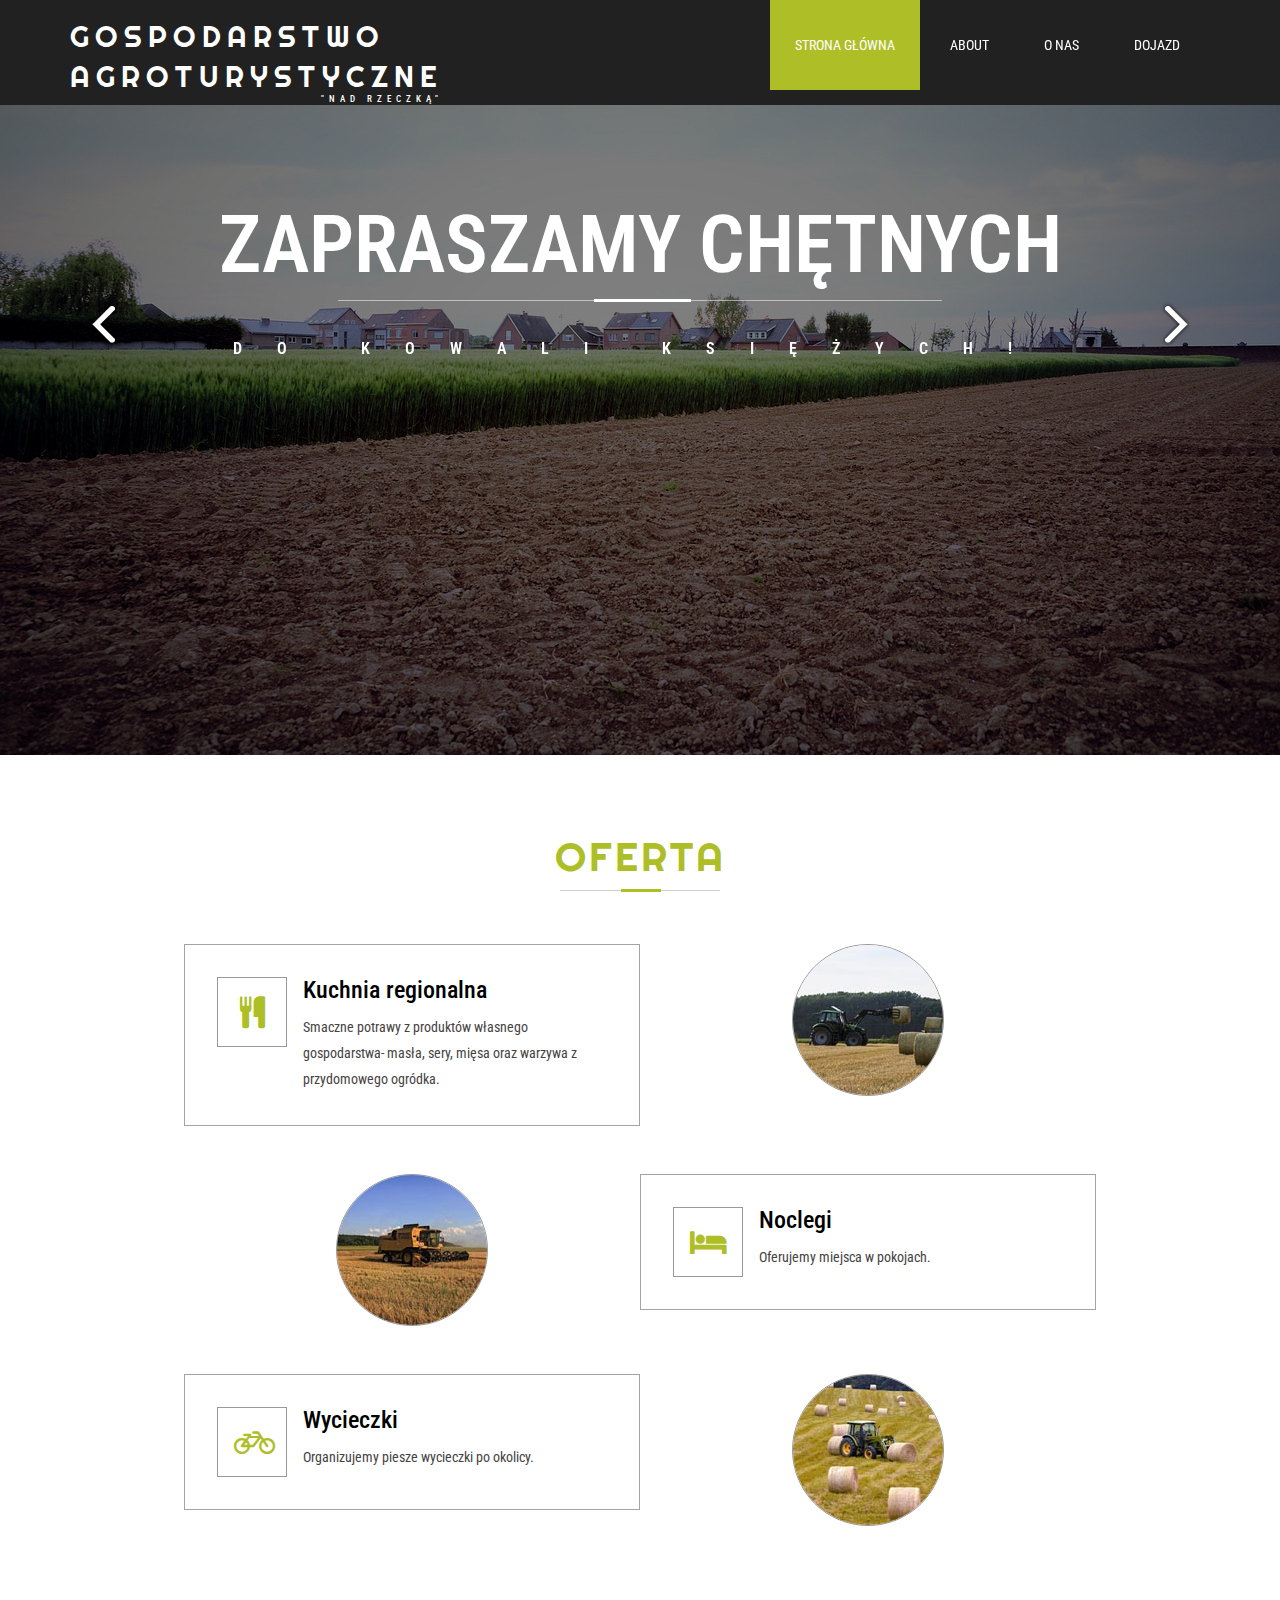
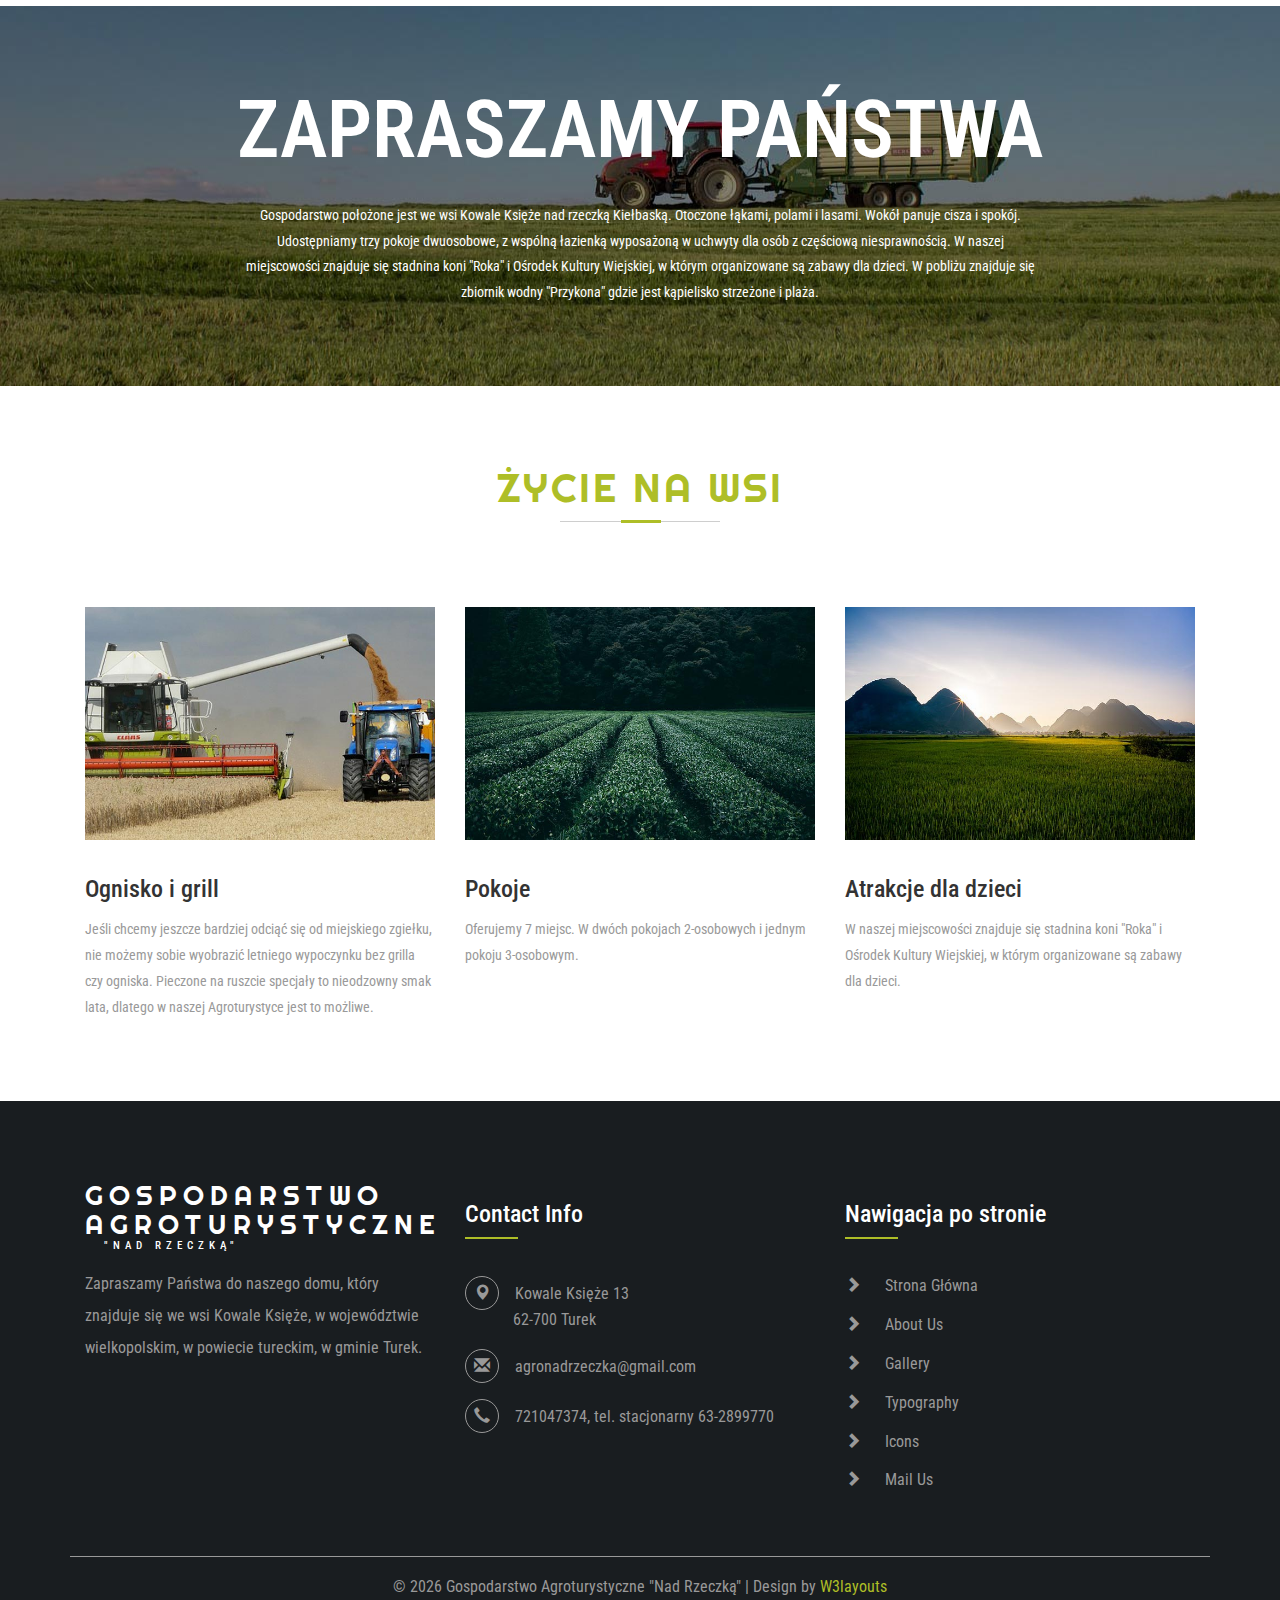
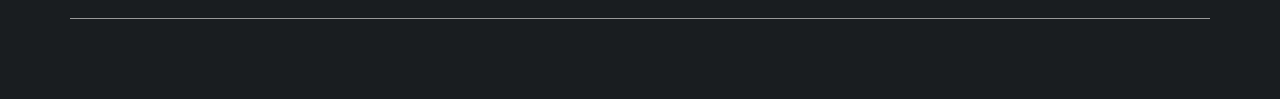
==== index.html @ 5a481844 "update services" ====
<!DOCTYPE html>
<html lang="en">
<head>
<title>Agroturystyka nad rzeczką</title>
<meta name="viewport" content="width=device-width, initial-scale=1">
<meta http-equiv="Content-Type" content="text/html; charset=utf-8" />
<meta name="keywords" content="Agroturystyka, Nad, Rzeczka, Hotel, Noclegi" />
<meta name="description" content="Zapraszamy chętnych, na swojskie klimaty, łyk wiejskiej herbaty i śpiew zwierząt rogatych."/>
<script type="application/x-javascript"> addEventListener("load", function() { setTimeout(hideURLbar, 0); }, false); function hideURLbar(){ window.scrollTo(0,1); } </script>
<!-- bootstrap-css -->
<link href="css/bootstrap.css" rel="stylesheet" type="text/css" media="all" />
<!--// bootstrap-css -->
<!-- css -->
<link rel="stylesheet" href="css/style.css" type="text/css" media="all" />
<!--// css -->
<!-- font-awesome icons -->
<link href="css/font-awesome.css" rel="stylesheet"> 
<!-- //font-awesome icons -->
<!-- font -->
<link href="//fonts.googleapis.com/css?family=Righteous&subset=latin-ext" rel="stylesheet">
<link href='//fonts.googleapis.com/css?family=Roboto+Condensed:400,700italic,700,400italic,300italic,300' rel='stylesheet' type='text/css'>
<!-- //font -->
<script src="js/jquery-1.11.1.min.js"></script>
<script src="js/bootstrap.js"></script>
<script src="js/SmoothScroll.min.js"></script>
<script type="text/javascript">
	jQuery(document).ready(function($) {
		$(".scroll").click(function(event){		
			event.preventDefault();
			$('html,body').animate({scrollTop:$(this.hash).offset().top},1000);
		});
	});
</script>
</head>
<body>
	<!-- header -->
	<div class="header">
		<div class="container">
			<nav class="navbar navbar-default">
				<!-- Brand and toggle get grouped for better mobile display -->
				<div class="navbar-header">
				  <button type="button" class="navbar-toggle collapsed" data-toggle="collapse" data-target="#bs-example-navbar-collapse-1">
					<span class="sr-only">Toggle navigation</span>
					<span class="icon-bar"></span>
					<span class="icon-bar"></span>
					<span class="icon-bar"></span>
				  </button>
					<div class="w3layouts-logo">
						<h1><a href="index.html">Gospodarstwo <br>Agroturystyczne<span>"Nad Rzeczką"</span></a></h1>
					</div>
				</div>

				<!-- Collect the nav links, forms, and other content for toggling -->
				<div class="collapse navbar-collapse nav-wil" id="bs-example-navbar-collapse-1">
					<nav>
						<ul class="nav navbar-nav">
							<li class="active"><a href="index.html">Strona główna</a></li>
							<li><a href="about.html" class="hvr-sweep-to-bottom">About</a></li>
							<li><a href="gallery.html" class="hvr-sweep-to-bottom">O nas</a></li>
							<li><a href="mail.html" class="hvr-sweep-to-bottom">Dojazd</a></li>
						</ul>
					</nav>
				</div>
				<!-- /.navbar-collapse -->
			</nav>
		</div>
	</div>
	<!-- //header -->
	<!-- banner -->
	<div class="banner">
		<div class="container">
			<section class="slider">
				<div class="flexslider">
					<ul class="slides">
						<li>
							<div class="banner_text">
								<h3>Zapraszamy chętnych</h3>
								<div class="w3ls-line"> </div>
								<p>do Kowali Księżych!</p>
							</div>
						</li>
						<li>
							<div class="banner_text">
								<h3>Oferujemy </h3>
								<div class="w3ls-line"> </div>
								<p>noclegi, pokoje i wiele więcej...</p>
							</div>
						</li>
					</ul>
				</div>
			</section>
			<!-- flexSlider -->
			<link rel="stylesheet" href="css/flexslider.css" type="text/css" media="screen" property="" />
			<script defer src="js/jquery.flexslider.js"></script>
			<script type="text/javascript">
				$(window).load(function(){
					$('.flexslider').flexslider({
						animation: "slide",
						start: function(slider){
						$('body').removeClass('loading');
						}
					});
				});
			</script>
			<!-- //flexSlider -->
		</div>
	</div>
	<!-- //banner -->
	<!-- services -->
	<div class="services">
		<div class="container">
			<div class="services-main">
				<div class="services-heading">
					<h2>Oferta</h2>
					<div class="agileits-line"> </div>
				</div>
				<div class="services-bottom">
					<div class="services-grid">
						<div class="col-md-6 services-grid-left">
							<div class="services-icon"><i class="fa fa-cutlery" aria-hidden="true"></i></div>
							<div class="services-text">
								<h4>Kuchnia regionalna</h4>
								<p>Smaczne potrawy z produktów własnego gospodarstwa- masła, sery, mięsa oraz warzywa z przydomowego ogródka.</p>
							</div>
							<div class="clearfix"> </div>
						</div>
						<div class="col-md-6 services-grid-right">
							<img src="images/3.jpg" alt="" />
						</div>
						<div class="clearfix"> </div>
					</div>
					<div class="services-grid">					
						<div class="col-md-6 services-grid-right ulta-grid">
							<img src="images/4.jpg" alt="" />
						</div>
						<div class="col-md-6 services-grid-left ulta-grid">
							<div class="services-icon"><i class="fa fa-bed" aria-hidden="true"></i></div>
							<div class="services-text">
								<h4>Noclegi</h4>
								<p>Oferujemy miejsca w pokojach.</p>
							</div>
							<div class="clearfix"> </div>
						</div>
						<div class="clearfix"> </div>
					</div>
					<div class="services-grid">
						<div class="col-md-6 services-grid-left">
							<div class="services-icon"><i class="fa fa-bicycle" aria-hidden="true"></i></div>
							<div class="services-text">
								<h4>Wycieczki</h4>
								<p>Organizujemy piesze wycieczki po okolicy.</p>
							</div>
							<div class="clearfix"> </div>
						</div>
						<div class="col-md-6 services-grid-right">
							<img src="images/6.jpg" alt="" />
						</div>
						<div class="clearfix"> </div>
					</div>
				</div>
				<div class="clearfix"> </div>
			</div>
		</div>
	</div>
	<!--services -->
	<!-- services-bottom -->
	<div class="text-grid">
		<div class="container">
			<h4>Zapraszamy Państwa</h4>
			<p>Gospodarstwo położone jest we wsi Kowale Księże nad rzeczką Kiełbaską. Otoczone łąkami, polami i lasami. Wokół panuje cisza i spokój. Udostępniamy trzy pokoje dwuosobowe, z wspólną łazienką wyposażoną w uchwyty dla osób z częściową niesprawnością. W naszej miejscowości znajduje się stadnina koni "Roka" i Ośrodek Kultury Wiejskiej, w którym organizowane są zabawy dla dzieci. W pobliżu znajduje się zbiornik wodny "Przykona" gdzie jest kąpielisko strzeżone i plaża.
			</p>
		</div>
	</div>
	<!-- //services-bottom -->
	<!-- blog -->
	<div class="blog">
		<div class="container">
			<div class="services-heading">
				<h3>Życie na wsi</h3>
				<div class="agileits-line"> </div>
			</div>
			<div class="agileinfo-blog-grids">
				<div class="col-md-4 wthree-blog">
					<div class="w3-agileits-blog">
						<div class="w3-agileits-blog-img">
							<a><img src="images/7.jpg" alt="" /></a>
						</div>
						<div class="w3-agileits-blog-text">
							<h3>Ognisko i grill</h3>
							<p>Jeśli chcemy jeszcze bardziej odciąć się od miejskiego zgiełku, nie możemy sobie wyobrazić letniego wypoczynku bez grilla czy ogniska.
								Pieczone na ruszcie specjały to nieodzowny smak lata, dlatego w naszej Agroturystyce jest to możliwe.</p>
						</div>
					</div>
				</div>
				<div class="col-md-4 wthree-blog">
					<div class="w3-agileits-blog">
						<div class="w3-agileits-blog-img">
							<a><img src="images/8.jpg" alt="" /></a>
						</div>
						<div class="w3-agileits-blog-text">
							<h3>Pokoje</h3>
							<p>Oferujemy 7 miejsc. W dwóch pokojach 2-osobowych i jednym pokoju 3-osobowym.</p>
						</div>
					</div>
				</div>
				<div class="col-md-4 wthree-blog">
					<div class="w3-agileits-blog">
						<div class="w3-agileits-blog-img">
							<a><img src="images/9.jpg" alt="" /></a>
						</div>
						<div class="w3-agileits-blog-text">
							<h3>Atrakcje dla dzieci</h3>
							<p>W naszej miejscowości znajduje się stadnina koni "Roka" i Ośrodek Kultury Wiejskiej,
								w którym organizowane są zabawy dla dzieci.</p>
						</div>
					</div>
				</div>
				<div class="clearfix"> </div>
			</div>
		</div>
	</div>
	<!-- //blog -->
	<!-- footer -->
	<div class="footer">
		<div class="container">
			<div class="agileinfo_footer_grids">
				<div class="col-md-4 agileinfo_footer_grid">
					<div class="agile-logo">
						<h4><a href="index.html">Gospodarstwo <br>Agroturystyczne<span>"Nad Rzeczką"</span></a></h4>
					</div>
					<p>Zapraszamy Państwa do naszego domu, który znajduje się we
						wsi Kowale Księże, w województwie wielkopolskim, w powiecie tureckim, w gminie Turek.</p>
				</div>
				<div class="col-md-4 agileinfo_footer_grid">
					<h3>Contact Info</h3>
					<ul class="agileinfo_footer_grid_list">
						<li><i class="glyphicon glyphicon-map-marker" aria-hidden="true"></i>Kowale Księże 13 <span>62-700 Turek</span></li>
						<li><i class="glyphicon glyphicon-envelope" aria-hidden="true"></i><a href="mailto:agronadrzeczka@gmail.com">agronadrzeczka@gmail.com</a></li>
						<li><i class="glyphicon glyphicon-earphone" aria-hidden="true"></i>721047374, tel. stacjonarny 63-2899770</li>
					</ul>
				</div>
				<div class="col-md-4 agileinfo_footer_grid">
					<h3>Nawigacja po stronie</h3>
					<ul class="agileinfo_footer_grid_nav">
						<li><span class="glyphicon glyphicon-chevron-right" aria-hidden="true"></span><a href="index.html">Strona Główna</a></li>
						<li><span class="glyphicon glyphicon-chevron-right" aria-hidden="true"></span><a href="about.html">About Us</a></li>
						<li><span class="glyphicon glyphicon-chevron-right" aria-hidden="true"></span><a href="gallery.html">Gallery</a></li>
						<li><span class="glyphicon glyphicon-chevron-right" aria-hidden="true"></span><a href="typography.html">Typography</a></li>
						<li><span class="glyphicon glyphicon-chevron-right" aria-hidden="true"></span><a href="icons.html">Icons</a></li>
						<li><span class="glyphicon glyphicon-chevron-right" aria-hidden="true"></span><a href="mail.html">Mail Us</a></li>
					</ul>
				</div>
				<div class="clearfix"> </div>
			</div>
			<div class="w3agile_footer_copy">
				<p>&copy; <script>document.write(new Date().getFullYear())</script>
					Gospodarstwo Agroturystyczne "Nad Rzeczką" | Design by <a href="http://w3layouts.com/">W3layouts</a></p>
			</div>
		</div>
	</div>
	<!-- //footer -->
	<script type="text/javascript" src="js/move-top.js"></script>
	<script type="text/javascript" src="js/easing.js"></script>
	<!-- here stars scrolling icon -->
	<script type="text/javascript">
		$(document).ready(function() {
			/*
				var defaults = {
				containerID: 'toTop', // fading element id
				containerHoverID: 'toTopHover', // fading element hover id
				scrollSpeed: 1200,
				easingType: 'linear' 
				};
			*/
								
			$().UItoTop({ easingType: 'easeOutQuart' });
								
			});
	</script>
<!-- //here ends scrolling icon -->
</body>	
</html>
---- css/style.css ----
/*--A Design by W3layouts 
Author: W3layout
Author URL: http://w3layouts.com
License: Creative Commons Attribution 3.0 Unported
License URL: http://creativecommons.org/licenses/by/3.0/
--*/
body a {
  transition: 0.5s all;
  -webkit-transition: 0.5s all;
  -o-transition: 0.5s all;
  -moz-transition: 0.5s all;
  -ms-transition: 0.5s all;
}
html, body{
    font-size: 100%;
	font-family: 'Roboto Condensed', sans-serif;
}
body{
	background:#FFFFFF;
}
body a:hover {
    text-decoration: none;
}
/*-- header --*/
input[type="submit"],.w3l_banner_info_left_grid_left h3 a,.w3agile_footer_copy p a,.reply a,.agile_cat_grid_tags ul li a:hover,.agile_cat_grid ul.categories li a,.w3l_admin a,.w3ls_single_left_grid_right ul li a,.wthree_features_services_grid h4 a,.agile_services_bottom_grid_left_grid a,.simplefilter li,.agileinfo_footer_grid ul li a,.w3l_banner_info_left_grid1,.agile_blog_grid h4 a{
	transition: .5s ease-in;
	-webkit-transition: .5s ease-in;
	-moz-transition: .5s ease-in;
	-o-transition: .5s ease-in;
	-ms-transition: .5s ease-in;
}
.header {
    background: #212121;
}
.navbar-default {
    background: none;
    border: none;
}
.navbar {
    margin-bottom: 0;
}
.navbar-collapse {
    padding: 0;
    box-shadow: none;
}
.navbar-default .navbar-brand {
    color: #fff;
}
.w3layouts-logo {
    margin: 1em 0 0 0;
}
.w3layouts-logo h1{
	margin:0;
}
.w3layouts-logo h1 a {
    font-family: 'Righteous', cursive;
    font-size: .8em;
    letter-spacing: 6px;
    text-transform: uppercase;
    color: #FFFFFF;
    text-decoration: none;
}
.w3layouts-logo h1 a span{
    display: block;
    font-size: .3em;
    letter-spacing: 5px;
    text-align: right;
    font-family: 'Roboto Condensed', sans-serif;
}
.navbar-nav {
    float: right;
    margin: 0;
}
.navbar-default .navbar-nav > li > a {
    color: #fff;
}
.navbar-default .navbar-nav > li > a:hover, .navbar-default .navbar-nav > li > a:focus {
    color: #fff;
}
.navbar-default .navbar-brand:hover, .navbar-default .navbar-brand:focus {
    color: #ffffff;
}
.navbar-nav > li > a {
    font-size: 14px;
    padding:35px 25px;
    text-transform: uppercase;
	margin-right:5px;
}
.navbar-default .navbar-nav > .active > a, .navbar-default .navbar-nav > .active > a:hover, .navbar-default .navbar-nav > .active > a:focus {
    color: #fff;
    background-color: #aebe27;
}
/* Sweep To Bottom */
.hvr-sweep-to-bottom {
  display: inline-block;
  vertical-align: middle;
  -webkit-transform: translateZ(0);
  transform: translateZ(0);
  box-shadow: 0 0 1px rgba(0, 0, 0, 0);
  -webkit-backface-visibility: hidden;
  backface-visibility: hidden;
  -moz-osx-font-smoothing: grayscale;
  position: relative;
  -webkit-transition-property: color;
  transition-property: color;
  -webkit-transition-duration: 0.3s;
  transition-duration: 0.3s;
}
.hvr-sweep-to-bottom:before {
  content: "";
  position: absolute;
  z-index: -1;
  top: 0;
  left: 0;
  right: 0;
  bottom: 0;
  background: #aebe27;
  -webkit-transform: scaleY(0);
  transform: scaleY(0);
  -webkit-transform-origin: 50% 0;
  transform-origin: 50% 0;
  -webkit-transition-property: transform;
  transition-property: transform;
  -webkit-transition-duration: 0.3s;
  transition-duration: 0.3s;
  -webkit-transition-timing-function: ease-out;
  transition-timing-function: ease-out;
}
.hvr-sweep-to-bottom:hover, .hvr-sweep-to-bottom:focus, .hvr-sweep-to-bottom:active {
  color: white;
}
.hvr-sweep-to-bottom:hover:before, .hvr-sweep-to-bottom:focus:before, .hvr-sweep-to-bottom:active:before {
  -webkit-transform: scaleY(1);
  transform: scaleY(1);
}

ul.dropdown-menu {
    background: #212121;
    box-shadow: 0 0 0;
    border: none;
    margin: 0;
    top: 6.4em;
    left: 0;
    min-width: 105px;
}
.dropdown-menu > li > a {
    display: block;
    padding: 6px 16px;
    clear: both;
    margin: 0 !important;
    font-weight: normal;
    line-height: 1.42857143;
    color: #FFF !important;
    border: none !important;
}
.dropdown-menu > li > a:hover, .dropdown-menu > li > a:focus {
    background: none;
}
.dropdown-menu > .active > a, .dropdown-menu > .active > a:hover, .dropdown-menu > .active > a:focus {
    color: #fff;
    text-decoration: none;
    background-color: #aebe27;
    outline: 0;
}
.dropdown-submenu {
    position: relative;
}

.dropdown-submenu>.dropdown-menu {
    top: 0;
    left: 103%;
    margin-top: -6px;
    margin-left: -1px;
    -webkit-border-radius: 0 6px 6px 6px;
    -moz-border-radius: 0 6px 6px;
    border-radius: 0 6px 6px 6px;
}

.dropdown-submenu:hover>.dropdown-menu {
    display: block;
}

.dropdown-submenu>a:after {
    display: block;
    content: " ";
    float: right;
    width: 0;
    height: 0;
    border-color: transparent;
    border-width: 5px 0 5px 5px;
    margin-top: 5px;
    margin-right: -10px;
}

.dropdown-submenu:hover>a:after {
    border-left-color: #fff;
}

.dropdown-submenu.pull-left {
    float: none;
}

.dropdown-submenu.pull-left>.dropdown-menu {
    left: -100%;
    margin-left: 10px;
    -webkit-border-radius: 6px 0 6px 6px;
    -moz-border-radius: 6px 0 6px 6px;
    border-radius: 6px 0 6px 6px;
}
/*-- //header --*/
/*-- banner --*/
.banner{
    background: url(../images/1.jpg) no-repeat 0px 0px;
    background-size: cover;
    -webkit-background-size: cover;
    -moz-background-size: cover;
    -o-background-size: cover;
    -ms-background-size: cover;
    min-height: 650px;
    position: relative;
}
.banner_text{
    text-align: center;
    margin: 6em 0 0 0;
}
.banner_text h3{
    color: #FFFFFF;
    font-size: 5em;
    margin: 0;
    font-weight: 600;
    text-transform: uppercase;
}
.banner_text p{
    color: #FFFFFF;
    font-size: 1em;
    margin: 3em 0;
    letter-spacing: 35px;
    text-transform: uppercase;
    font-weight: 600;
}
.w3ls-line {
    position: relative;
    content: "";
    height: 1px;
    background: rgba(255, 255, 255, 0.52);
    width: 53%;
    margin: 0 auto;
    top: 11px;
}
.w3ls-line:before {
    content: "";
    height: 3px;
    background: #FFFFFF;
    position: absolute;
    width: 16%;
    top: -1px;
    left: 256px;
}
.w3-button a{
    color: #FFFFFF;
    font-size: 1em;
    padding: .5em 1em;
    border: solid 3px #FFFFFF;
    text-decoration: none;
    border-radius: 0;
    margin: 0;
}
.w3-button a:hover{
	color:#FFFFFF;
}
.w3-button {
    position: relative;
    margin: 0;
    padding: 1em;
    z-index: 1;
}
/* General button style (reset) */
.btn {
	border: none;
	font-family: inherit;
	font-size: inherit;
	color: inherit;
	background: none;
	cursor: pointer;
	padding: 25px 80px;
	display: inline-block;
	margin: 15px 30px;
	text-transform: uppercase;
	letter-spacing: 1px;
	font-weight: 700;
	outline: none;
	position: relative;
	-webkit-transition: all 0.3s;
	-moz-transition: all 0.3s;
	transition: all 0.3s;
}

.btn:after {
	content: '';
	position: absolute;
	z-index: -1;
	-webkit-transition: all 0.3s;
	-moz-transition: all 0.3s;
	transition: all 0.3s;
}

/* Button 1b */
.btn-1 {
	border: 3px solid #fff;
	color: #fff;
}
.btn-1b:after {
    width: 100%;
    height: 0;
    top: 0;
    left: 0;
    background: #aebe27;
}

.btn-1b:hover,
.btn-1b:active {
	color: #0e83cd;
}

.btn-1b:hover:after,
.btn-1b:active:after {
	height: 100%;
}
/*-- //banner --*/
/*-- services --*/
.services,.text-grid,.blog,.footer,.about-top,.feature-grid,.team,.gallery,.codes,.typography,.contact-top{
    padding: 5em 0em;
}
.services-heading {
    text-align: center;
    padding-bottom:1em;
}
.services-heading h2,.services-heading h3,.about-banner h2 {
    font-size: 2.5em;
    color: #aebe27;
    font-family: 'Righteous', cursive;
    text-transform: uppercase;
    letter-spacing: 3px;
    margin: 0;
}
.agileits-line {
	position: relative;
    content: "";
    height: 1px;
    background: #cecece;
    width: 14%;
    margin: 0 auto;
    top: 11px;
}
.agileits-line:before {
    content: "";
    height: 3px;
    background: #aebe27;
    position: absolute;
    width: 25%;
    top: -1px;
    left: 61px;
}
.services-grid-left {
    float: left;
    width: 50%;
}
.services-grid-right {
    text-align: center;
}
.services-grid-left {
    border: 1px solid #A5A3A3;
    padding: 2em 2em;
}
.services-text h4 {
    font-size: 1.5em;
    color: #000;
}
.services-text p {
    font-size: .9em;
    color: #46423F;
    line-height: 1.8em;
    margin: 0;
}
.services-icon {
    float: left;
    width: 70px;
    height: 70px;
    border: 1px solid #999;
    text-align: center;
    padding: 0.5em;
    color: #aebe27;
    font-size: 2em;
    line-height: 1.2em;
}
.services-text {
    float: right;
    width: 78%;
}
.services-text h4 {
    font-size: 1.5em;
    color: #000;
    margin: 0 0 .5em 0;
}
.services-grid-right img {
    border: 1px solid #999999;
    border-radius: 90px;
}
.services-grid {
    width: 80%;
    margin: 3em auto 0em;
}
/*--services --*/
/*-- services-bottom --*/
.text-grid{
	background:url(../images/5.jpg) no-repeat 0px 0px;
	background-size:cover;
	text-align:center;
}
.text-grid h4{
    color: #FFFFFF;
    font-size: 5em;
    margin: 0;
    font-weight: 600;
    text-transform: uppercase;
}
.text-grid p{
	color: #FFFFFF;
    font-size: .9em;
    margin: 2em auto 0;
    line-height: 1.8em;
    width: 70%;
}
/*-- //services-bottom --*/
/*-- blog --*/
.agileinfo-blog-grids {
    margin: 5em 0 0 0;
}
.w3-agileits-blog-img a img{
	width:100%;
	margin-bottom:1em;
}
.w3-agileits-blog-text a{
	color:#000000;
	font-size:1.5em;
	margin:0;
	text-decoration:none;
}
.w3-agileits-blog-text a:hover{
	color:#aebe27;
}
.w3-agileits-blog-text p{
    color: #999999;
    font-size: .9em;
    line-height: 1.8em;
    margin: 1em 0 0 0;
}
/*-- //blog --*/
/*-- footer --*/
.footer{
    background: #191d20;
}
.agile-logo h4 {
    margin: 0;
    width: 44%;
}
.agile-logo h4 a {
    font-family: 'Righteous', cursive;
    font-size: 1.5em;
    letter-spacing: 6px;
    text-transform: uppercase;
    color: #FFFFFF;
    text-decoration: none;
}
.agile-logo h4 a span {
    display: block;
    font-size: .4em;
    letter-spacing: 5px;
    text-align: right;
    font-family: 'Roboto Condensed', sans-serif;
}
.agileinfo_footer_grid p{
	color:#999;
	margin:1em 0 2em;
	line-height:2em;
}
/*-- social-icons --*/
.agileinfo-social-grids ul{
	padding:0;
	margin:0;
}
.agileinfo-social-grids ul li{
    display: inline-block;
}
.agileinfo-social-grids ul li a {
	color: #333;
    text-align: center;
}
.agileinfo-social-grids ul li a i.fa.fa-facebook{
    height: 40px;
    width: 40px;
    line-height: 40px;
	border: solid 2px #fff;
    color: #FFFFFF;
    transition: 0.5s all;
    -webkit-transition: 0.5s all;
    -moz-transition: 0.5s all;
    -o-transition: 0.5s all;
    -ms-transition: 0.5s all;
}
.agileinfo-social-grids ul li a i.fa.fa-facebook:hover {
	border: solid 2px #3b5998;
	background:#3b5998;
}
.agileinfo-social-grids ul li a i.fa.fa-twitter{
    height: 40px;
    width: 40px;
    line-height: 40px;
	border: solid 2px #fff;
    color: #FFFFFF;
    transition: 0.5s all;
    -webkit-transition: 0.5s all;
    -moz-transition: 0.5s all;
    -o-transition: 0.5s all;
    -ms-transition: 0.5s all;
}
.agileinfo-social-grids ul li a i.fa.fa-twitter:hover{
	border: solid 2px #55acee;
	background:#55acee;
}
.agileinfo-social-grids ul li a i.fa.fa-rss{
    height: 40px;
    width: 40px;
    line-height: 40px;
    border: solid 2px #fff;
    color: #FFFFFF;
    transition: 0.5s all;
    -webkit-transition: 0.5s all;
    -moz-transition: 0.5s all;
    -o-transition: 0.5s all;
    -ms-transition: 0.5s all;
}
.agileinfo-social-grids ul li a i.fa.fa-rss:hover{
	border: solid 2px #f26522;
	background:#f26522;
}
.agileinfo-social-grids ul li a i.fa.fa-vk{
    height: 40px;
    width: 40px;
    line-height: 40px;
    border: solid 2px #fff;
    color: #FFFFFF;
    transition: 0.5s all;
    -webkit-transition: 0.5s all;
    -moz-transition: 0.5s all;
    -o-transition: 0.5s all;
    -ms-transition: 0.5s all;
}
.agileinfo-social-grids ul li a i.fa.fa-vk:hover{
	border: solid 2px #45668e;
	background:#45668e;
}
.agileinfo-social-grids ul li:nth-child(2){
	margin:.5em 0;
}
.agileinfo-social-grids ul li:nth-child(3){
	margin:0 0 .5em 0;
}
/*-- //social-icons --*/
.agileinfo_footer_grid h3{
    font-size: 1.5em;
    color: #ffffff;
    padding-bottom: .5em;
    position: relative;
    margin-bottom: 1.5em;
}
.agileinfo_footer_grid h3:after{
    content: '';
    background: #aebe27;
    width: 15%;
    height: 2px;
    position: absolute;
    bottom: 0%;
    left: 0%;
}
ul.agileinfo_footer_grid_nav {
    padding: 0;
    margin: 0;
}
.agileinfo_footer_grid ul.agileinfo_footer_grid_list li,.agileinfo_footer_grid_nav li {
    list-style-type: none;
    margin-bottom: 1em;
	color: #999;
}
.agileinfo_footer_grid ul.agileinfo_footer_grid_list li i {
    color: #999;
    border: 1px solid #999;
    padding: .5em;
    border-radius: 100%;
    -webkit-border-radius: 100%;
    -moz-border-radius: 100%;
    -o-border-radius: 100%;
    -ms-border-radius: 100%;
    margin-right: 1em;
}
.agileinfo_footer_grid ul.agileinfo_footer_grid_list li span {
    display: block;
    margin-left: 3em;
}
.agileinfo_footer_grid ul.agileinfo_footer_grid_list li a,.agileinfo_footer_grid_nav li a{
    color: #999;
    text-decoration: none;
}
.agileinfo_footer_grid ul.agileinfo_footer_grid_list li a:hover,.agileinfo_footer_grid_nav li a:hover{
	color:#FFFFFF;
	text-decoration:none;
}
.agileinfo_footer_grid_nav li span {
    color: #999999;
    padding-right: 1.5em;
}
.w3agile_footer_copy{
	margin:3em 0 0;
	padding:1em 0;
	border-top:1px solid #999;
	border-bottom:1px solid #999;
	text-align:center;
}
.w3agile_footer_copy p{
    color: #999;
    line-height: 1.8em;
    margin: 0;
}
.w3agile_footer_copy p a{
    color: #aebe27;
    text-decoration: none;
}
.w3agile_footer_copy p a:hover{
	color:#FFFFFF;
}
ul.agileinfo_footer_grid_list {
    padding: 0;
    margin: 0;
}
/*-- //footer --*/
/*-- about --*/
.about-banner{
    min-height: 0 !important;
    text-align: center;
    padding: 4em 0;
    background: url(../images/1.jpg) no-repeat 0px -245px !important;
    background-size: cover !important;
    -webkit-background-size: cover !important;
    -moz-background-size: cover !important;
    -o-background-size: cover !important;
    -ms-background-size: cover !important;
}
.about-banner h2{
    color: #ffffff;	
}
/*-- about-top --*/
.about-w3layouts-pic{
    background: url(../images/10.jpg) no-repeat 0px 0px;
    background-size: cover;
    min-height: 450px;
}
.about-right h5 {
    font-size: 1.5em;
    color: #000;
    margin: 0;
}
.about-right p {
    text-align: left;
    margin: 1em 0 0 0;
    color: #999999;
    line-height: 1.8em;
}
/*-- panel-accordion --*/
.w3ls-about h3.title-agile {
    margin-bottom: 0.8em;
}
.panel-group {
    margin: 1.5em 0 0;
}
.panel-heading {
    padding: 10px 5px;
}
.panel-default span.glyphicon {
    color: #aebe27;
    margin-right: 1em;
}
.panel-title {
	font-size: 1.2em;
    color: #000000;
    text-transform: capitalize;
    text-decoration: none;
}
.panel-title:hover{
	text-decoration: none;
}
a.pa_italic:focus {
    text-decoration: none;
}
.panel-default {
    border-color: #FFF;
}
.panel-default > .panel-heading {
    border-color: #FFF;
	color:#212121;
    background-color: #fff;
}
.panel-body {
    padding: 1em 1em 0.5em;
    color: #999999;
    font-size: .9em;
    line-height: 1.8em;
    margin: 0;
    border: none !important;
}
a.pa_italic label {
    cursor: pointer;
	font-weight:500;
}
.panel-default > .panel-heading {
    border-bottom: 1px solid #ccc;
} 
/*-- //about-top --*/
/*-- feature-grid --*/
.feature-grid{
    background: #f5f9d5;
}
.agileits-feature-grids,.team-row {
    margin: 5em 0 0 0;
}
.agileinfo-feature-info{
	background:#FFFFFF;
	padding:1em;
}
.agileinfo-feature-info img{
	width:100%;
}
.agileinfo-feature-info h5{
    color: #000000;
    font-size: 1.5em;
    margin: 1em 0 0 0;
    text-decoration: none;
}
.agileinfo-feature-info p{
	color: #999999;
    font-size: .9em;
    line-height: 1.8em;
    margin: 1em 0 0 0;
}
/*-- //feature-grid --*/
/*-- team --*/
.team-grids .team-img {
	overflow: hidden;
	position: relative;
	display: block;
}
.captn h4 {
    color: #fff;
    font-size: 1.5em;
    margin: 0;
}
.captn p {
    font-size: .9em;
    margin-top: 1em;
	color:#fff;
	line-height:1.8em;
}
.team-grids .captn {
    display: inline-block;
    height: 100%;
    width: 100%;
    position: absolute;
    top: -100%;
    right: 0;
    background-color: rgba(174, 190, 39, 0.6);
    text-align: center;
    -o-transition: all 0.5s ease;
    -moz-transition: all 0.5s ease;
    -ms-transition: all 0.5s ease;
    -webkit-transition: all 0.5s ease;
    transition: all 0.5s ease;
}
.captn-top {
    padding: 16% 10%;
}
.team-img:hover .captn {
	width: 100%;
	top: 0%;
}
img.img-responsive {
    width: 100%;
}
.team .wthree-social-grids{
    background: #aebe27;
    padding: 1em;
    -webkit-transform: scale(0);
    -moz-transform: scale(0);
    -o-transform: scale(0);
    -ms-transform: scale(0);
    transform: scale(0);
    -webkit-transition: 1s all;
    -moz-transition: 1s all;
    transition: 1s all;
}
.team-img:hover .wthree-social-grids {
    -webkit-transform: scale(1);
	-moz-transform: scale(1);
	-o-transform: scale(1);
	-ms-transform: scale(1);
    transform: scale(1);
}
.wthree-social-grids ul{
    padding: 0;
    margin: 0;
}
.wthree-social-grids ul li{
    display: inline-block;
}
.wthree-social-grids ul li a {
	color: #333;
    text-align: center;
}
.wthree-social-grids ul li a i.fa.fa-facebook,.wthree-social-grids ul li a i.fa.fa-twitter,.wthree-social-grids ul li a i.fa.fa-rss{
    height: 30px;
    width: 30px;
    line-height: 30px;
	border:solid 2px #FFF;
    color: #FFF;
    transition: 0.5s all;
    -webkit-transition: 0.5s all;
    -moz-transition: 0.5s all;
    -o-transition: 0.5s all;
    -ms-transition: 0.5s all;
}
.wthree-social-grids ul li a i.fa.fa-facebook:hover{
	background: #3b5998;
}
.wthree-social-grids ul li a i.fa.fa-twitter:hover{
	background: #55acee;
}
.wthree-social-grids ul li a i.fa.fa-rss:hover{
	background: #f26522;
}
/*--//team--*/
/*-- //about --*/
/*-- gallery --*/
.grid {
	position: relative;
	clear: both;
	margin: 0 auto;
	max-width: 1000px;
	list-style: none;
	text-align: center;
}

/* Common style */
.grid figure {
	position: relative;	
	overflow: hidden;
	margin: 10px 0;
	height: auto;
	text-align: center;
	cursor: pointer;
}

.grid figure img {
	position: relative;
	display: block;
	min-height: 100%;
	width: 100%;
	opacity: 0.8;
}

.grid figure figcaption {
	padding: 2em;
	color: #fff;
	text-transform: uppercase;
	font-size: 1.25em;
	-webkit-backface-visibility: hidden;
	backface-visibility: hidden;
}

.grid figure figcaption::before,
.grid figure figcaption::after {
	pointer-events: none;
}

.grid figure figcaption,
.grid figure figcaption > a {
	position: absolute;
	top: 0;
	left: 0;
	width: 100%;
	height: 100%;
}

/* Anchor will cover the whole item by default */
/* For some effects it will show as a button */
.grid figure figcaption > a {
	z-index: 1000;
	text-indent: 200%;
	white-space: nowrap;
	font-size: 0;
	opacity: 0;
}

.grid figure h3 {
    word-spacing: -0.15em;
    font-weight: 300;
    margin: 0 0 .5em 0;
    text-align: left;
    font-size: 1.5em;
}

.grid figure h2 span {
	font-weight: 800;
}

.grid figure h2,
.grid figure p {
	margin: 0;
}

.grid figure p {
	letter-spacing: 1px;
    font-size: 68.5%;
    text-transform: lowercase;
    text-transform: capitalize;
}
.grid figure h3 span {
    font-weight: 800;
}
/*---------------*/
/***** Roxy *****/
/*---------------*/

figure.effect-roxy {
	background: -webkit-linear-gradient(45deg, #ff89e9 0%, #05abe0 100%);
	background: linear-gradient(45deg, #ff89e9 0%,#05abe0 100%);
}

figure.effect-roxy img {
	max-width: none;
	width: -webkit-calc(100% + 60px);
	width: calc(100% + 60px);
	-webkit-transition: opacity 0.35s, -webkit-transform 0.35s;
	transition: opacity 0.35s, transform 0.35s;
	-webkit-transform: translate3d(-50px,0,0);
	transform: translate3d(-50px,0,0);
}

figure.effect-roxy figcaption::before {
	position: absolute;
	top: 30px;
	right: 30px;
	bottom: 30px;
	left: 30px;
	border: 1px solid #fff;
	content: '';
	opacity: 0;
	-webkit-transition: opacity 0.35s, -webkit-transform 0.35s;
	transition: opacity 0.35s, transform 0.35s;
	-webkit-transform: translate3d(-20px,0,0);
	transform: translate3d(-20px,0,0);
}

figure.effect-roxy figcaption {
    padding: 2em;
    text-align: left;
}

figure.effect-roxy h2 {
	padding: 30% 0 10px 0;
}

figure.effect-roxy p {
    opacity: 0;
    -webkit-transition: opacity 0.35s, -webkit-transform 0.35s;
    transition: opacity 0.35s, transform 0.35s;
    -webkit-transform: translate3d(-10px,0,0);
    transform: translate3d(-10px,0,0);
    line-height: 1.8em;
}

figure.effect-roxy:hover img {
	opacity: 0.7;
	-webkit-transform: translate3d(0,0,0);
	transform: translate3d(0,0,0);
}

figure.effect-roxy:hover figcaption::before,
figure.effect-roxy:hover p {
    opacity: 1;
    -webkit-transform: translate3d(0,0,0);
    transform: translate3d(0,0,0);
    line-height: 1.8em;
}
/*-- //gallery --*/
/*-- icons --*/
.codes a {
    color: #999;
}
.icon-box {
    padding: 8px 15px;
    background: rgba(149, 149, 149, 0.18);
    margin: 1em 0 1em 0;
    border: 5px solid #ffffff;
    text-align: left;
    -moz-box-sizing: border-box;
    -webkit-box-sizing: border-box;
    box-sizing: border-box;
    font-size: 1em;
    transition: 0.5s all;
    -webkit-transition: 0.5s all;
    -o-transition: 0.5s all;
    -ms-transition: 0.5s all;
    -moz-transition: 0.5s all;
    cursor: pointer;
} 
.icon-box:hover {
    background: #86c724;
    transition: 0.5s all;
    -webkit-transition: 0.5s all;
    -o-transition: 0.5s all;
    -ms-transition: 0.5s all;
    -moz-transition: 0.5s all;
}
.icon-box:hover i.fa {
	color:#fff !important;
}
.icon-box:hover a.agile-icon {
	color:#fff !important;
}
.codes .bs-glyphicons li {
    float: left;
    width: 12.5%;
    height: 115px;
    padding: 10px; 
    line-height: 1.4;
    text-align: center;  
    font-size: 12px;
    list-style-type: none;	
}
.codes .bs-glyphicons .glyphicon {
    margin-top: 5px;
    margin-bottom: 10px;
    font-size: 24px;
}
.codes .glyphicon {
    position: relative;
    top: 1px;
    display: inline-block;
    font-family: 'Glyphicons Halflings';
    font-style: normal;
    font-weight: 400;
    line-height: 1;
    -webkit-font-smoothing: antialiased;
    -moz-osx-font-smoothing: grayscale;
	color: #777;
} 
.codes .bs-glyphicons .glyphicon-class {
    display: block;
    text-align: center;
    word-wrap: break-word;
}
h3.icon-subheading {
    color: #212121 !important;
    margin: 30px 0 15px;
    font-size: 1.3em;
    font-weight: 600;
    letter-spacing: 1px;
    text-transform: uppercase;
    font-family: 'Roboto', sans-serif;
}
h3.agileits-icons-title {
    text-align: center;
    font-size: 2em;
    color: #2f2f2f;
    font-weight: 700;
    margin: 0;
}
.icons a {
    color: #999;
}
.icon-box i {
    margin-right: 10px !important;
    font-size: 20px !important;
    color: #282a2b !important;
}
.icons .bs-glyphicons li {
    float: left;
    width: 18%;
    height: 115px;
    padding: 10px;
    line-height: 1.4;
    text-align: center;
    font-size: 12px;
    list-style-type: none;
    background:rgba(149, 149, 149, 0.18);
    margin: 1%;
}
.icons .bs-glyphicons .glyphicon {
    margin-top: 5px;
    margin-bottom: 10px;
    font-size: 24px;
	color: #282a2b;
}
.icons .glyphicon {
    position: relative;
    top: 1px;
    display: inline-block;
    font-family: 'Glyphicons Halflings';
    font-style: normal;
    font-weight: 400;
    line-height: 1;
    -webkit-font-smoothing: antialiased;
    -moz-osx-font-smoothing: grayscale;
	color: #777;
} 
.icons .bs-glyphicons .glyphicon-class {
    display: block;
    text-align: center;
    word-wrap: break-word;
}
ul.bs-glyphicons-list {
    padding: 0;
    margin: 0;
}
/*-- //icons --*/
/*-- typography --*/
h3.hdg {
    font-size: 2.5em;
	color:#000 !important;
}
.show-grid [class^=col-] {
    background: #fff;
  text-align: center;
  margin-bottom: 10px;
  line-height: 2em;
  border: 10px solid #f0f0f0;
}
.show-grid [class*="col-"]:hover {
  background: #e0e0e0;
}
.grid_3{
	margin-bottom:2em;
}
.xs h3, h3.m_1{
	color:#000;
	font-size:1.7em;
	font-weight:300;
	margin-bottom: 1em;
}
.grid_3 p{
  color: #555;
  font-size: 0.85em;
  margin-bottom: 1em;
  font-weight: 300;
}
.grid_4{
	background:none;
}
.label {
  font-weight: 300 !important;
  border-radius:4px;
}  
.grid_5{
	background:none;
	padding:2em 0;
}
.table > thead > tr > th, .table > tbody > tr > th, .table > tfoot > tr > th, .table > thead > tr > td, .table > tbody > tr > td, .table > tfoot > tr > td {
  border-top: none !important;
}
.tab-content > .active {
  display: block;
  visibility: visible;
}
.pagination > .active > a, .pagination > .active > span, .pagination > .active > a:hover, .pagination > .active > span:hover, .pagination > .active > a:focus, .pagination > .active > span:focus {
  z-index: 0;
}
.badge-primary {
  background-color: #03a9f4;
}
.badge-success {
  background-color: #8bc34a;
}
.badge-warning {
  background-color: #ffc107;
}
.badge-danger {
  background-color: #e51c23;
}
.grid_3 p{
  line-height: 2em;
  color: #888;
  font-size: 0.9em;
  margin-bottom: 1em;
  font-weight: 300;
}
.bs-docs-example {
  margin: 1em 0;
}
section#tables  p {
 margin-top: 1em;
}
.tab-container .tab-content {
  border-radius: 0 2px 2px 2px;
  border: 1px solid #e0e0e0;
  padding: 16px;
  background-color: #ffffff;
}
.table td, .table>tbody>tr>td, .table>tbody>tr>th, .table>tfoot>tr>td, .table>tfoot>tr>th, .table>thead>tr>td, .table>thead>tr>th {
  padding: 15px!important;
}
.table > thead > tr > th, .table > tbody > tr > th, .table > tfoot > tr > th, .table > thead > tr > td, .table > tbody > tr > td, .table > tfoot > tr > td {
  font-size: 0.9em;
  color: #555;
  border-top: none !important;
}
.tab-content > .active {
  display: block;
  visibility: visible;
}
.label {
  font-weight: 300 !important;
}
.label {
  padding: 4px 6px;
  border: none;
  text-shadow: none;
}
.nav-tabs {
  margin-bottom: 1em;
}
.alert {
  font-size: 0.85em;
}
h1.t-button,h2.t-button,h3.t-button,h4.t-button,h5.t-button {
	line-height:1.8em;
  margin-top:0.5em;
  margin-bottom: 0.5em;
}
li.list-group-item1 {
  line-height: 2.5em;
}
.input-group {
  margin-bottom: 20px;
  }
.in-gp-tl{
	padding:0;
}
.in-gp-tb{
	padding-right:0;
}
.list-group {
  margin-bottom: 48px;
}
ol {
  margin-bottom: 44px;
}
h2.typoh2{
    margin: 0 0 10px;
}
@media (max-width:768px){
.grid_5 {
	padding: 0 0 1em;
}
.grid_3 {
	margin-bottom: 0em;
}
}
@media (max-width:640px){
	h1, .h1, h2, .h2, h3, .h3 {
		margin-top: 0px;
		margin-bottom: 0px;
	}
	.grid_5 h3, .grid_5 h2, .grid_5 h1, .grid_5 h4, .grid_5 h5, h3.hdg, h3.bars {
		margin-bottom: .5em;
	}
	.progress {
		height: 10px;
		margin-bottom: 10px;
	}
	ol.breadcrumb li,.grid_3 p,ul.list-group li,li.list-group-item1 {
		font-size: 14px;
	}
	.breadcrumb {
		margin-bottom: 10px;
	}
	.well {
		font-size: 14px;
		margin-bottom: 10px;
	}
	h2.typoh2 {
		font-size: 1.5em;
	}
.grid_4 {
    margin-top: 30px;
}
}
@media (max-width:480px){
	.table h1 {
		font-size: 26px;
	}
	.table h2 {
		font-size: 23px;
	}
	.table h3 {
		font-size: 20px;
	}
	.label {
		font-size: 53%;
	}
	.alert,p {
		font-size: 14px;
	}
	.pagination {
		margin: 20px 0 0px;
	}
}
@media (max-width: 320px){
	.grid_4 {
		margin-top: 18px;
	}
	.alert, p,ol.breadcrumb li, .grid_3 p,.well, ul.list-group li, li.list-group-item1,a.list-group-item {
		font-size: 13px;
	}
	.alert {
		padding: 10px;
		margin-bottom: 10px;
	}
	ul.pagination li a {
		font-size: 14px;
		padding: 5px 11px !important;
	}
	.list-group {
		margin-bottom: 10px;
	}
	.well {
		padding: 10px;
	}
	.table > thead > tr > th, .table > tbody > tr > th, .table > tfoot > tr > th, .table > thead > tr > td, .table > tbody > tr > td, .table > tfoot > tr > td {
		font-size: 0.81em;
	}
	.table td, .table>tbody>tr>td, .table>tbody>tr>th, .table>tfoot>tr>td, .table>tfoot>tr>th, .table>thead>tr>td, .table>thead>tr>th {
		padding: 12px!important;
	}
	.codes .row {
		margin: 0;
	}
}
/*-- //typography --*/
/*-- contact --*/ 
.contact-form input[type="text"],.contact-form input[type="email"] {
    width: 47.7%;
    color: #999;
    float: left;
    background: none;
    outline: none;
    font-size: .9em;
    padding: .7em 1em;
    margin-bottom: 1.5em;
    border: solid 1px #999;
    -webkit-appearance: none;
    display: inline-block;
}
.contact-form  input.email {
    margin: 0 0 0 1.8em;
}
.contact-form textarea {
    resize: none;
    width: 100%;
    background: none;
    color: #999;
    font-size: .9em;
    outline: none;
    padding: .6em .8em;
    border: solid 1px #999;
    min-height: 12em;
    -webkit-appearance: none;
}
.contact-form input[type="submit"] {
    outline: none;
    color: #fff;
    padding: 0.6em 4em;
    font-size: .9em;
    margin: 1em 0 0 0;
    -webkit-appearance: none;
    background: #191d20;
    transition: 0.5s all;
    border: 2px solid #191d20;
    -webkit-transition: 0.5s all;
    transition: 0.5s all;
    -moz-transition: 0.5s all;
}
.contact-form  input[type="submit"]:hover {
    background: none;
    color: #FFFFFF;
	background:#aebe27;
	border: 2px solid #aebe27;
}
::-webkit-input-placeholder {
	color:#999 !important;
}
:-moz-placeholder { /* Firefox 18- */
	color:#999 !important;
}
::-moz-placeholder {  /* Firefox 19+ */
	color:#999 !important;
}
:-ms-input-placeholder {  
	color:#999 !important;
}
.contact-right h4 {
    font-size: 1.5em;
    color: #fff;
    line-height: 1.8em;
}
.contact-text {
	background: #191d20;
    padding: 2em;
}
.contact-right h4 {
    font-size: 1.8em;
    color: #FFFFFF;
}
.contact-text p {
    color: #fff;
    font-size: 1em;
    margin-top: 0.8em;
    text-align: left;
}
/*-- map --*/
.map {
    position: relative;
}
.map iframe {
    width: 100%;
    min-height: 500px;
    border: none;
}
.address {
    position: absolute;
    top: 17%;
    background: #aebe27;
    padding: 4em 8em 4em 16em;
    text-align: left;
    width: 43%;
}
.map .w3ls-title h3 {
    width: 100%;
    margin: 0 0 1em;
    color: #fff;
    font-size: 2em;
    font-family: 'Righteous', cursive;
    text-transform: uppercase;
    letter-spacing: 3px;
}
.address h4 {
    font-size: 2em;
    color: #fff;
    margin-bottom: 0.5em;
}
.address p {
    color: #fff;
    margin-bottom: .6em;
    text-align: left;
	font-size:.9em;
}
.address p a {
    font-size: .9em;
    color: #191d20;
}
.address p a:hover { 
    color: #fff;
}
.map .social-icons li a {
    margin-right: 0.1em;
}
/*-- //contact --*/
/*-- single --*/
.single{
	padding:4em 0;
	background:#FFFFFF;
}
.agileits-single-img img{
	width:100%;
}
.agileits-single-img h4{
	color: #000000;
    font-size: 1.2em;
    margin: 1em 0;
    font-weight: 600;
    line-height: 1.5em;
    text-transform: capitalize;
}
.agileinfo-single-icons{
	margin:2em 0;
}
.agileinfo-single-icons ul{
	padding:0;
	margin:0;
}
.agileinfo-single-icons ul li{
    display: inline-block;
    color: #999999;
    font-size: 1em;
    margin-right: 1.5em;
}
.agileinfo-single-icons ul li:last-child{
	margin-right:0;
}
.agileinfo-single-icons ul li a{
    color: #999999;
	text-decoration:none;
}
.agileinfo-single-icons ul li span{
    margin-left: .5em;
}
.agileinfo-single-icons ul li span:hover{
    color: #aebe27;
}
.agileits-single-img p{
    color: #999999;
    font-size: .9em;
    line-height: 1.8em;
    margin: 0;
}
/*-- comments --*/
.agileits_three_comments{
    margin: 4em 0;
}
.agileits_three_comment_grid{
    padding:3em 0;
    border-bottom: 1px solid #dddddd;
    width: 100%;
}
.agileits_tom {
	float: left;
    border: 1px dotted #353535;
    padding: .5em;
    width: 10%;
}
.agileits_tom  img{
	width:100%;
}
.agileits_tom_right{
    float: left;
    width: 70%;
    margin-left: 3em;
}
.hardy {
    float: left;
}
.reply {
    float: left;
    margin-left: 10em;
    margin-top: .5em;
}
.reply a {
    background: #212121;
    border: solid 2px #212121;
    padding: .5em 2em;
    color: #fff;
    font-size: .9em;
    text-decoration: none;
}
.reply a:hover{
	background:none;
	color:#aebe27;
	border: solid 2px #aebe27;
	background:none;
}
.agileits_tom_right p.lorem {
    color: #999999;
    font-size: .9em;
    line-height: 1.8em;
    margin: 1em 0 0 0;
}
.agileits_three_comments h3,.w3_leave_comment h3{
	text-align:left;
}
.hardy h4 {
    font-size: 1.2em;
    color: #000000;
    margin: 0;
    font-weight: 600;
}
.hardy p {
    color: #999999;
    margin: .5em 0 0;
    font-size: .9em;
}
.agileits_three_comment_grid:nth-child(2){
    margin:4em 0 0;
	padding-top:0 !important;
}
.agileits_three_comment_grid:last-child{
	border-bottom:none;
	padding-bottom:0 !important;
}
.agileits_three_comment_grid1{
	padding-left:5em;
}
/*-- //comments --*/
/*-- leave-comments --*/
.w3_leave_comment {
    width: 70%;
}
.w3_leave_comment form {
    margin: 3em 0 0;
}
.w3_leave_comment input[type="text"], .w3_leave_comment input[type="email"], .w3_leave_comment textarea {
    background: none;
    border: 1.5px solid #BBBBBB;
    width: 100%;
    outline: none;
    padding: 10px;
    font-size: .9em;
    color: #BBBBBB;
}
.w3_leave_comment input[type="email"], .w3_leave_comment textarea {
    margin: 1em 0;
}
.w3_leave_comment textarea {
    min-height: 200px;
    resize: none;
}
.w3_leave_comment input[type="submit"] {
    border: solid 2px #aebe27;
    color: #ffffff;
    font-size: .875em;
    padding: .5em 2em;
    text-decoration: none;
    background: #aebe27;
    transition: 0.5s all;
    -webkit-transition: 0.5s all;
    -moz-transition: 0.5s all;
    -o-transition: 0.5s all;
    -ms-transition: 0.5s all;
}
.w3_leave_comment input[type="submit"]:hover {
    border: solid 2px #212121;
    color: #FFFFFF;
    background: #212121;
}
/*-- //leave-comments --*/
/*-- //single --*/
/*-- to-top --*/
#toTop {
	display: none;
	text-decoration: none;
	position: fixed;
	bottom: 20px;
	right: 2%;
	overflow: hidden;
	z-index: 999; 
	width: 40px;
	height: 40px;
	border: none;
	text-indent: 100%;
	background: url(../images/arrow.png) no-repeat 0px 0px;
}
#toTopHover {
	width: 40px;
	height: 40px;
	display: block;
	overflow: hidden;
	float: right;
	opacity: 0;
	-moz-opacity: 0;
	filter: alpha(opacity=0);
}
/*-- //to-top --*/
/*-- responsive --*/
@media(max-width:1080px){
	.w3ls-line:before {
		left: 207px;
	}
	.agileits-line:before {
		left: 50px;
	}
	.services-icon {
		width: 60px;
		height: 60px;
		line-height: 1em;
	}
	.captn-top {
		padding: 12% 10%;
	}
	.grid figure h3 {
		font-size: 1.2em;
	}
	.icon-box {
		padding: 8px 4px;
		font-size: .875em;
	}
	.contact-form input[type="text"], .contact-form input[type="email"] {
		width: 47.5%;
	}
	.address {
	    padding: 4em 8em 4em 3em;
	}
}
@media(max-width:991px){
	.banner_text h3 {
		font-size: 4em;
	}
	.banner_text p {
		letter-spacing: 32px;
	}
	.banner {
		min-height: 535px;
	}
	.banner_text {
		margin: 9em 0 0 0;
	}
	.services-grid {
		width: 100%;
	}
	.services-grid-left {
		width: 70%;
	}
	.services-grid-right {
		float: left;
	}
	.text-grid h4 {
		font-size: 4em;
	}
	.text-grid p {
		width: 90%;
	}
	.wthree-blog {
		float: left;
		width: 33.33%;
	}
	.w3-agileits-blog-text a {
		font-size: 1.1em;
	}
	.agile-logo h4 {
		width: 23%;
	}
	.agileinfo_footer_grid:nth-child(2) {
		margin: 2em 0;
	}
	.about-left {
		float: left;
		width: 40%;
	}
	.about-right {
		float: left;
		width: 60%;
	}
	.about-right h5 {
		font-size: 1.1em;
	}
	.panel-title {
		font-size: 1.1em;
	}
	.w3ls-line:before {
		left: 157px;
	}
	.agileits-line:before {
		left: 36px;
	}
	.agileinfo-feature-info h5 {
		font-size: 1.1em;
	}
	.agileinfo-feature-info p {
		font-size: .8em;
	}
	.team-grids {
		float: left;
		width: 50%;
	}
	.team-grids:nth-child(3),.team-grids:nth-child(4){
		margin:2em 0 0 0;
	}
	.captn-top {
		padding: 21% 10%;
	}
	.gallery-grid {
		float: left;
		width: 50%;
	}
	.grid figure h3 {
		font-size: 1.5em;
	}
	.contact-form input[type="text"], .contact-form input[type="email"] {
		width: 48.1%;
	}
	.contact-right {
		margin: 2em 0 0 0;
	}
	.address {
		padding: 4em 4em 4em 3em;
	}
	.about-banner {
	    background: url(../images/1.jpg) no-repeat 0px -185px !important;
		background-size: cover !important;
		-webkit-background-size: cover !important;
		-moz-background-size: cover !important;
		-o-background-size: cover !important;
		-ms-background-size: cover !important;
	}
}
@media(max-width:736px){
	.w3layouts-logo {
	    margin: 1em 0;
		width: 24%;
	}
	.navbar-toggle {
		margin-top: 23px;
	}
	.wthree-blog {
		float: none;
		width: 100%;
	}
	.wthree-blog:nth-child(2){
		margin:2em 0;
	}
	.text-grid h4 {
		font-size: 3em;
	}
	.w3-agileits-blog-text a {
		letter-spacing: 1px;
	}
	.agileinfo-feature-grid:nth-child(2) {
		margin: 2em 0;
	}
	.navbar-nav {
		float: none;
		text-align: center;
	}
	.navbar-nav .open .dropdown-menu {
		text-align: center;
	}
	.navbar-default .navbar-nav > .open > a, .navbar-default .navbar-nav > .open > a:hover, .navbar-default .navbar-nav > .open > a:focus {
		background: none;
	}
	.navbar-default .navbar-nav .open .dropdown-menu > .active > a, .navbar-default .navbar-nav .open .dropdown-menu > .active > a:hover, .navbar-default .navbar-nav .open .dropdown-menu > .active > a:focus {
		background-color: #aebe27;
	}
	.navbar-default .navbar-nav > .active > a, .navbar-default .navbar-nav > .active > a:hover, .navbar-default .navbar-nav > .active > a:focus {
		margin: 0;
	}
	.navbar-nav > li > a {
		padding: 1em 0;
	}
	.navbar-default .navbar-nav > li > a {
		margin: 0;
	}
}
@media(max-width:667px){
	.w3layouts-logo {
		width: 26%;
	}
	.banner_text h3 {
		font-size: 3em;
	}
	.banner_text p {
		letter-spacing: 22px;
	}
	.w3ls-line:before {
		left: 142px;
	}
	.banner_text {
		margin: 6em 0 0 0;
	}
	.banner {
		min-height: 440px;
	}
	.agileits-line {
		width: 23%;
	}
	.agileits-line:before {
		left: 56px;
	}
	.contact-form input[type="text"], .contact-form input[type="email"] {
		width: 47.7%;
	}
	.address {
		width: 61%;
	}
	.agile-logo h4 {
		width: 26%;
	}
	.about-banner {
		background: url(../images/1.jpg) no-repeat 0px 0 !important;
		background-size: cover !important;
		-webkit-background-size: cover !important;
		-moz-background-size: cover !important;
		-o-background-size: cover !important;
		-ms-background-size: cover !important;
	}
}
@media(max-width:640px){
	.services-grid-left {
		width: 68%;
	}
	.about-left {
		float: none;
		width: 100%;
		margin:0 0 1em 0;
	}
	.about-right {
		float: none;
		width: 100%;
	}
	.grid figure h3 {
		font-size: 1.2em;
	}
}
@media(max-width:600px){
	.services-grid-left {
		width: 100%;
		float: none;
	}
	.services-icon {
		margin: 0 auto 1em;
		float: none;
	}
	.services-text {
		float: none;
		width: 100%;
		text-align: center;
	}
	.services-grid-right {
		float: none;
		margin: 1em 0 0 0;
	}
	.ulta-grid {
		margin: 0 0 1em 0;
	}
	.banner_text p {
		letter-spacing: 20px;
	}
	.agileits_three_comment_grid1 {
		padding-left: 1em;
	}
	.agileits_tom_right {
		margin-left: 2em;
	}
	.agileits_tom {
		width: 15%;
	}
	.grid figure h3 {
		font-size: 1.1em;
	}
	.contact-form input[type="text"], .contact-form input[type="email"] {
		width: 47.5%;
	}
	.w3ls-line:before {
		left: 128px;
	}
	.agileits-line:before {
		left: 47px;
	}
	.w3layouts-logo {
		width: 30%;
	}
	.agile-logo h4 {
		width: 30%;
	}
	.map .w3ls-title h3 {
		font-size: 1.5em;
	}
}
@media(max-width:568px){
	.grid figure h3 {
		font-size: 1em;
	}
	.contact-form input[type="text"], .contact-form input[type="email"] {
		width: 47.3%;
	}
}
@media(max-width:480px){
	.w3layouts-logo {
		width: 38%;
	}
	.banner_text h3 {
		font-size: 2em;
	}
	.banner_text p {
		letter-spacing: 12px;
	}
	.banner {
		min-height: 380px;
	}
	.banner_text {
		margin: 5em 0 0 0;
	}
	.w3ls-line:before {
		left: 100px;
	}
	.w3-button a {
		font-size: .9em;
	}
	.services, .text-grid, .blog, .footer, .about-top, .feature-grid, .team, .gallery, .codes, .typography, .contact-top {
		padding: 2em 0em;
	}
	.services-grid {
		margin: 2em auto 0em;
	}
	.text-grid h4 {
		font-size: 2em;
	}
	.text-grid p {
		width: 100%;
	}
	.agileinfo-blog-grids {
		margin: 2em 0 0 0;
	}
	.services-heading h2, .services-heading h3, .about-banner h2 {
		font-size: 2em;
	}
	.agileits-line:before {
		left: 40px;
	}
	.agile-logo h4 {
		width: 38%;
	}
	.panel-title {
		font-size: 1em;
	}
	.agileits-feature-grids, .team-row {
		margin: 2em 0 0 0;
	}
	.captn-top {
		padding: 7% 4%;
	}
	.gallery-grid {
		float: none;
		width: 100%;
	}
	.grid figure h3 {
		font-size: 1.4em;
	}
	.contact-form input[type="text"], .contact-form input[type="email"] {
		width: 46.1%;
	}
	.banner_text p {
		margin: 3em 0 2em;
	}
	.banner {
		min-height: 340px;
	}
	.address {
		width: 70%;
	}
}
@media(max-width:414px){
	.banner_text p {
		letter-spacing: 8px;
	}
	.w3layouts-logo {
		width: 45%;
	}
	.agile-logo h4 {
		width: 46%;
	}
	.w3ls-line:before {
		left: 82px;
	}
	.agileits-line:before {
		left: 33px;
	}
	.bs-glyphicons li {
		width: 31.33% !important;
	}
	.address {
		padding: 2em 2em 2em 2em;
	}
	.map iframe {
		min-height: 400px;
	}
	.contact-form input[type="submit"] {
		padding: 0.6em 3em;
	}
	.about-banner {
		padding: 2em 0;
	}
	.team-grids{
		float:none;
		width:100%;
	}
	.team-grids:nth-child(2),.team-grids:nth-child(3), .team-grids:nth-child(4) {
		margin: 2em 0 0 0;
	}
	.captn-top {
		padding: 22% 10%;
	}
}
@media(max-width:384px){
	.banner_text {
		margin: 3em 0 0 0;
	}
	.banner {
		min-height: 300px;
	}
	.about-w3layouts-pic {
		min-height: 350px;
	}
	.services-heading h2, .services-heading h3, .about-banner h2 {
		font-size: 1.5em;
	}
	.agileits-line {
		width: 40%;
	}
	.agileits-line:before {
		left: 47px;
	}
	.banner_text p {
		letter-spacing: 7px;
	}
	.contact-form input[type="text"], .contact-form input[type="email"] {
		width: 100%;
		margin-bottom: 1em;
	}
	.contact-form input.email {
		margin: 0 0 1em 0;
	}
	.map .w3ls-title h3 {
		font-size: 1.2em;
	}
	.team-grids {
		float: none;
		width: 100%;
	}
}
@media(max-width:375px){
	.w3layouts-logo {
		width: 50%;
	}
	.banner_text h3 {
		font-size: 1.8em;
	}
	.w3ls-line:before {
		left: 78px;
	}
	.text-grid h4 {
		font-size: 1.8em;
	}
	.agileits_tom_right {
		margin-left: 1em;
	}
	.reply {
		margin-left: 1em;
	}
	.agileits_three_comment_grid1 {
		padding-left: 0em;
	}
	.w3_leave_comment {
		width: 100%;
	}
}
@media(max-width:320px){
	.banner_text h3 {
		font-size: 1.5em;
	}
	.text-grid h4 {
		font-size: 1.5em;
	}
	.banner_text p {
		margin: 2em 0 1em;
	}
	.banner_text p {
		letter-spacing: 5px;
	}
	.banner {
		min-height: 250px;
	}
	.agileits-line:before {
		left: 43px;
	}
	.w3ls-line:before {
		left: 63px;
	}
	.services-text h4 {
		font-size: 1.2em;
	}
	.services-heading h2, .services-heading h3, .about-banner h2 {
		font-size: 1.3em;
	}
	.captn-top {
		padding: 15% 10%;
	}
	.gallery-grid {
		float: none;
		width: 100%;
		padding: 0;
	}
	.grid figure h3 {
		font-size: 1.3em;
	}
	.w3layouts-logo {
	    width: 55%;
	}
	.agile-logo h4 {
		width: 65%;
	}
	.contact-form input[type="submit"] {
		padding: 0.6em 2em;
	}
	.contact-form textarea {
		min-height: 9em;
	}
	.contact-text {
		padding: 1em;
	}
	.contact-right h4 {
		font-size: 1.3em;
	}
	.contact-text p {
		font-size: .9em;
	}
	.address {
		padding: 1em;
		width: 90%;
	}
	.map iframe {
		min-height: 320px;
	}
	.services-grid-left {
		padding: 1em;
	}
	.w3layouts-logo h1 a {
		font-size: .7em;
	}
}
/*-- //responsive --*/
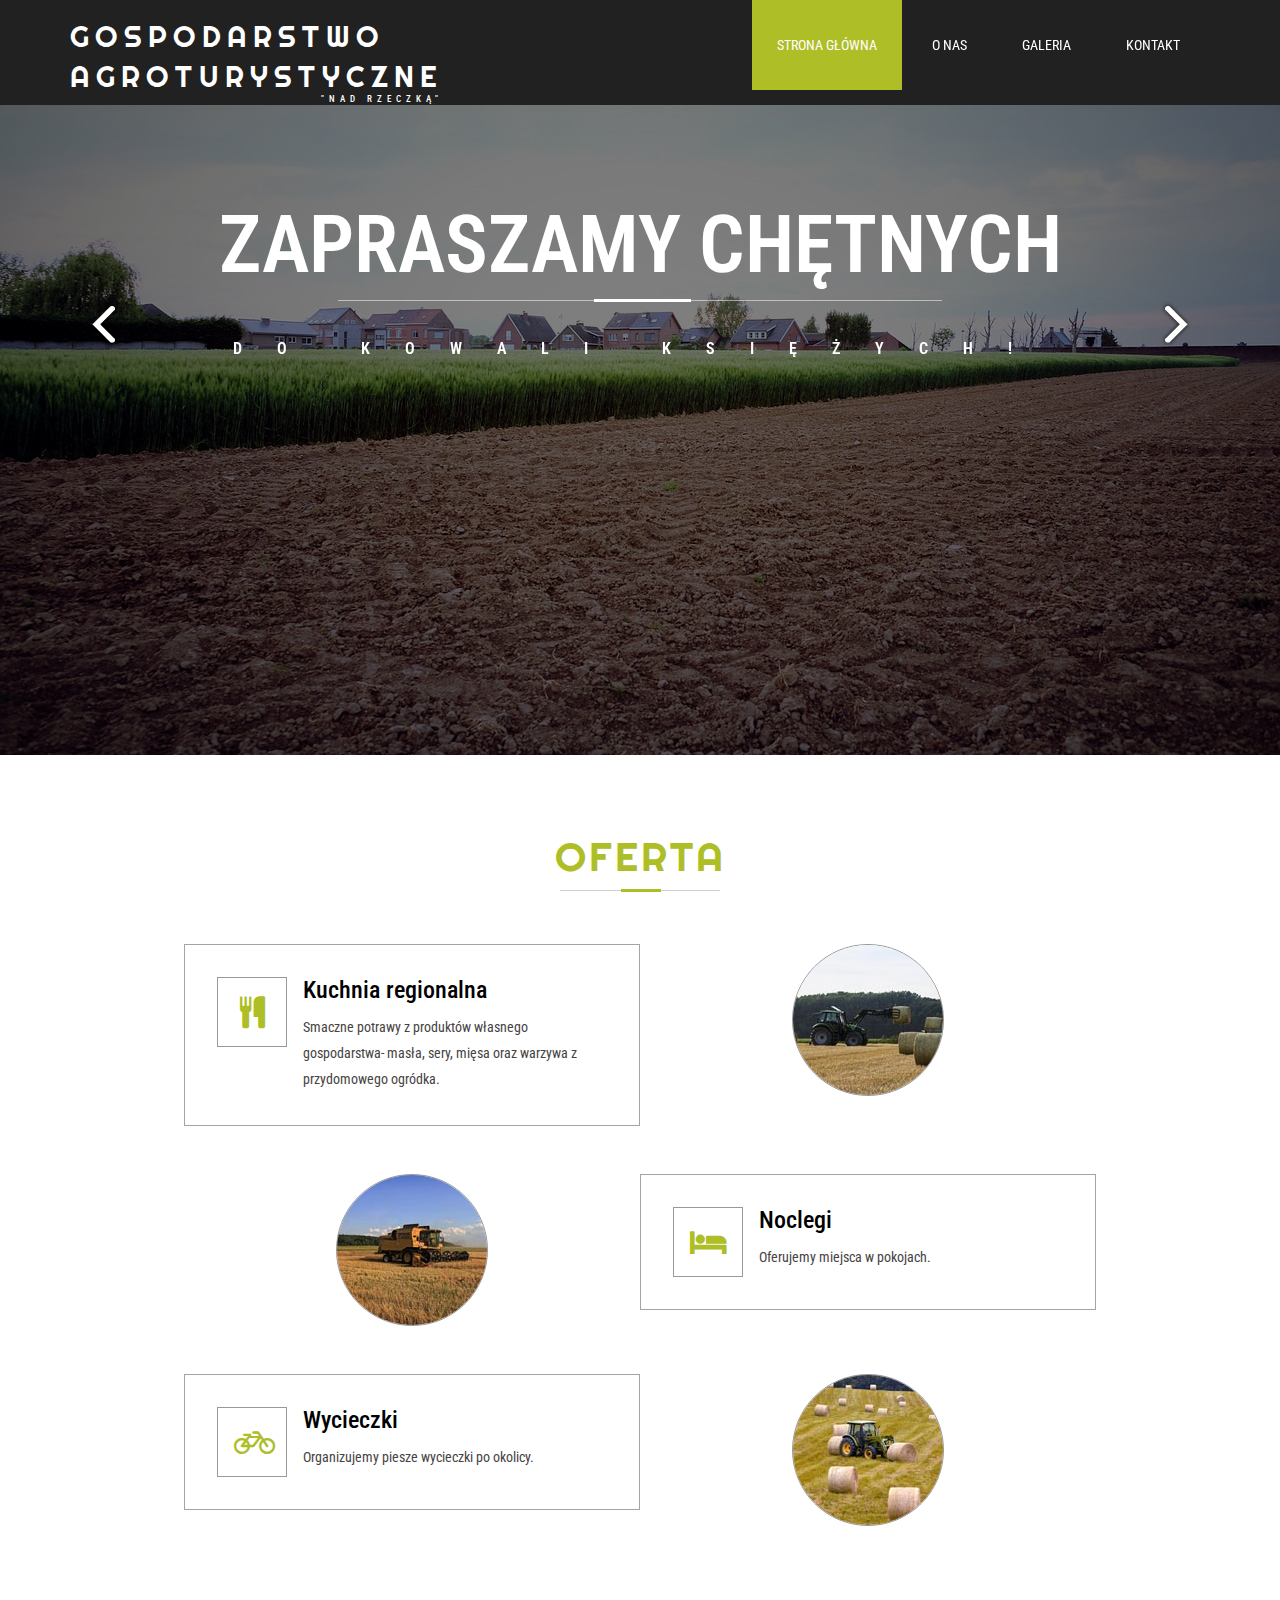
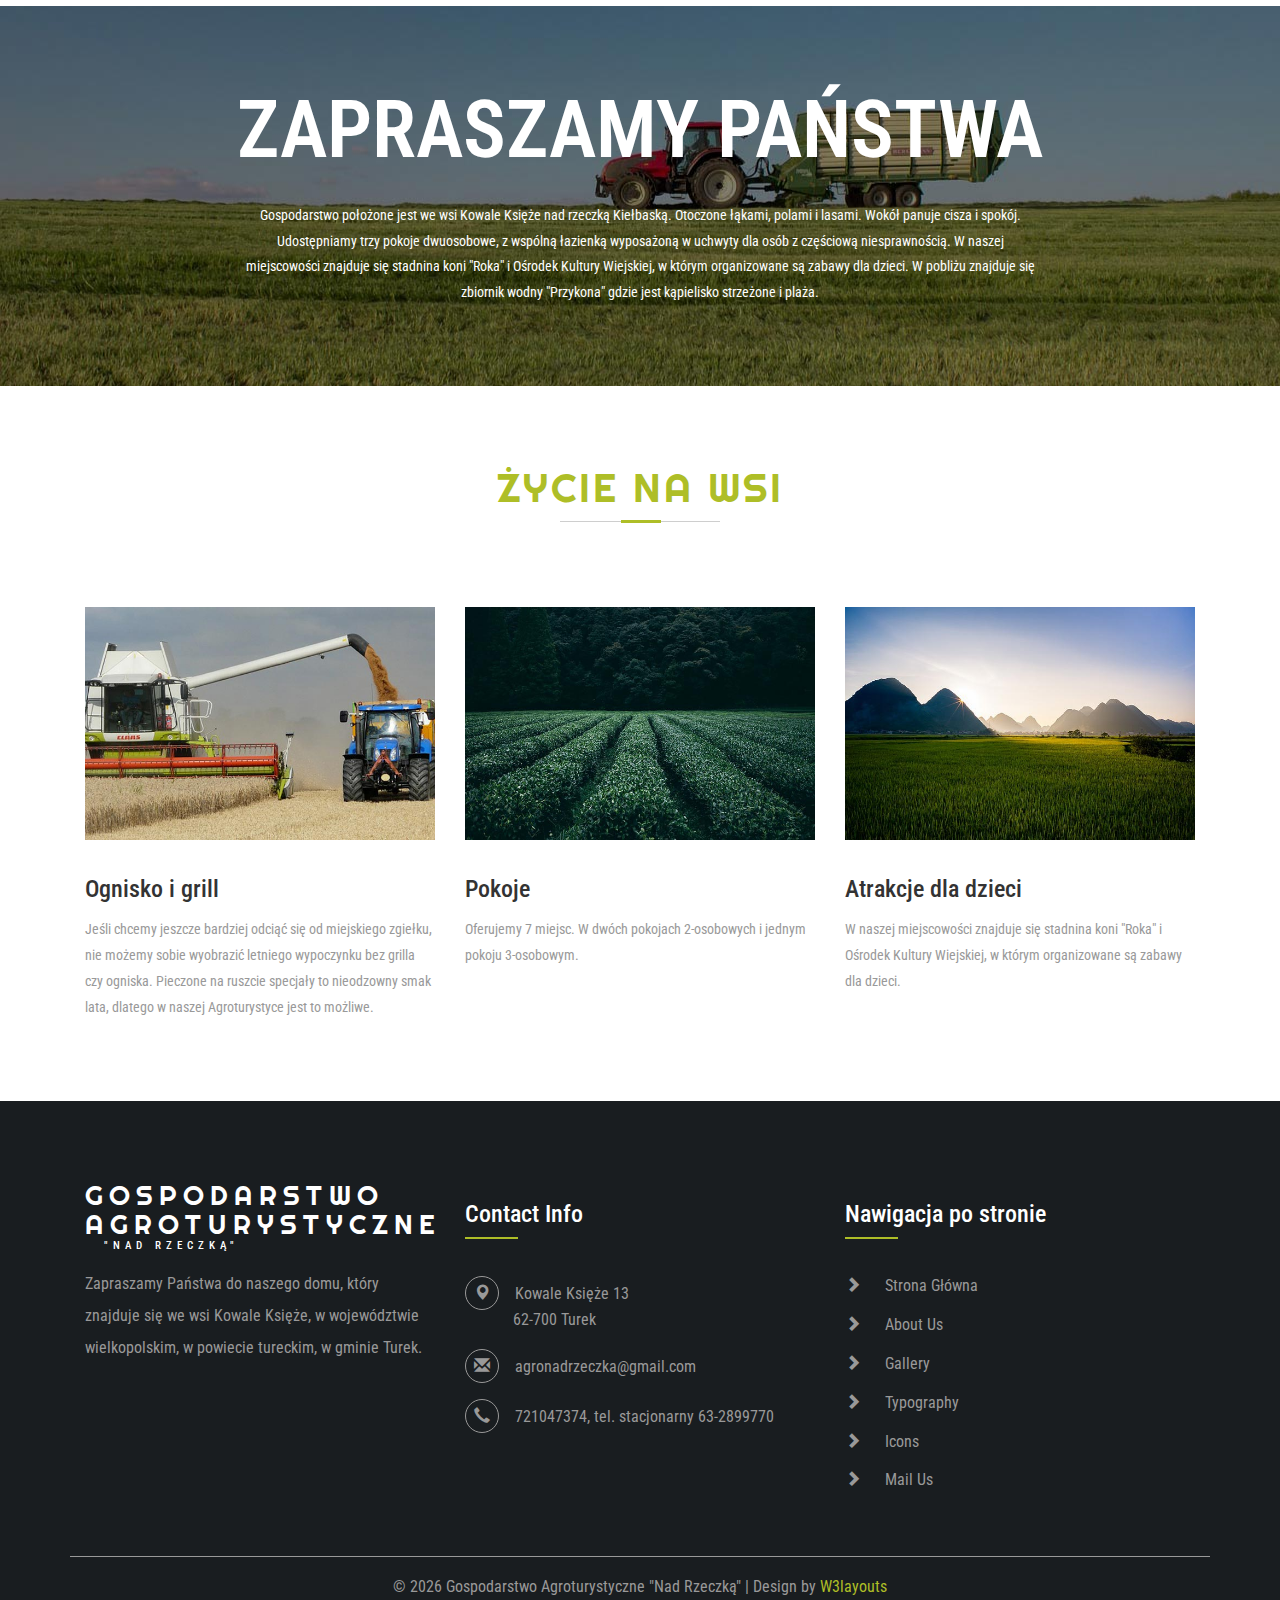
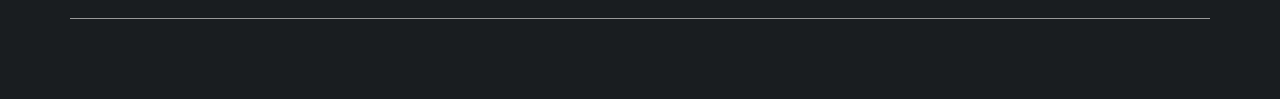
==== commit a687a57d: "Update header on index page" ====
--- a/index.html
+++ b/index.html
@@ -55,9 +55,9 @@
 					<nav>
 						<ul class="nav navbar-nav">
 							<li class="active"><a href="index.html">Strona główna</a></li>
-							<li><a href="about.html" class="hvr-sweep-to-bottom">About</a></li>
-							<li><a href="gallery.html" class="hvr-sweep-to-bottom">O nas</a></li>
-							<li><a href="mail.html" class="hvr-sweep-to-bottom">Dojazd</a></li>
+							<li><a href="about.html" class="hvr-sweep-to-bottom">O nas</a></li>
+							<li><a href="gallery.html" class="hvr-sweep-to-bottom">Galeria</a></li>
+							<li><a href="mail.html" class="hvr-sweep-to-bottom">Kontakt</a></li>
 						</ul>
 					</nav>
 				</div>
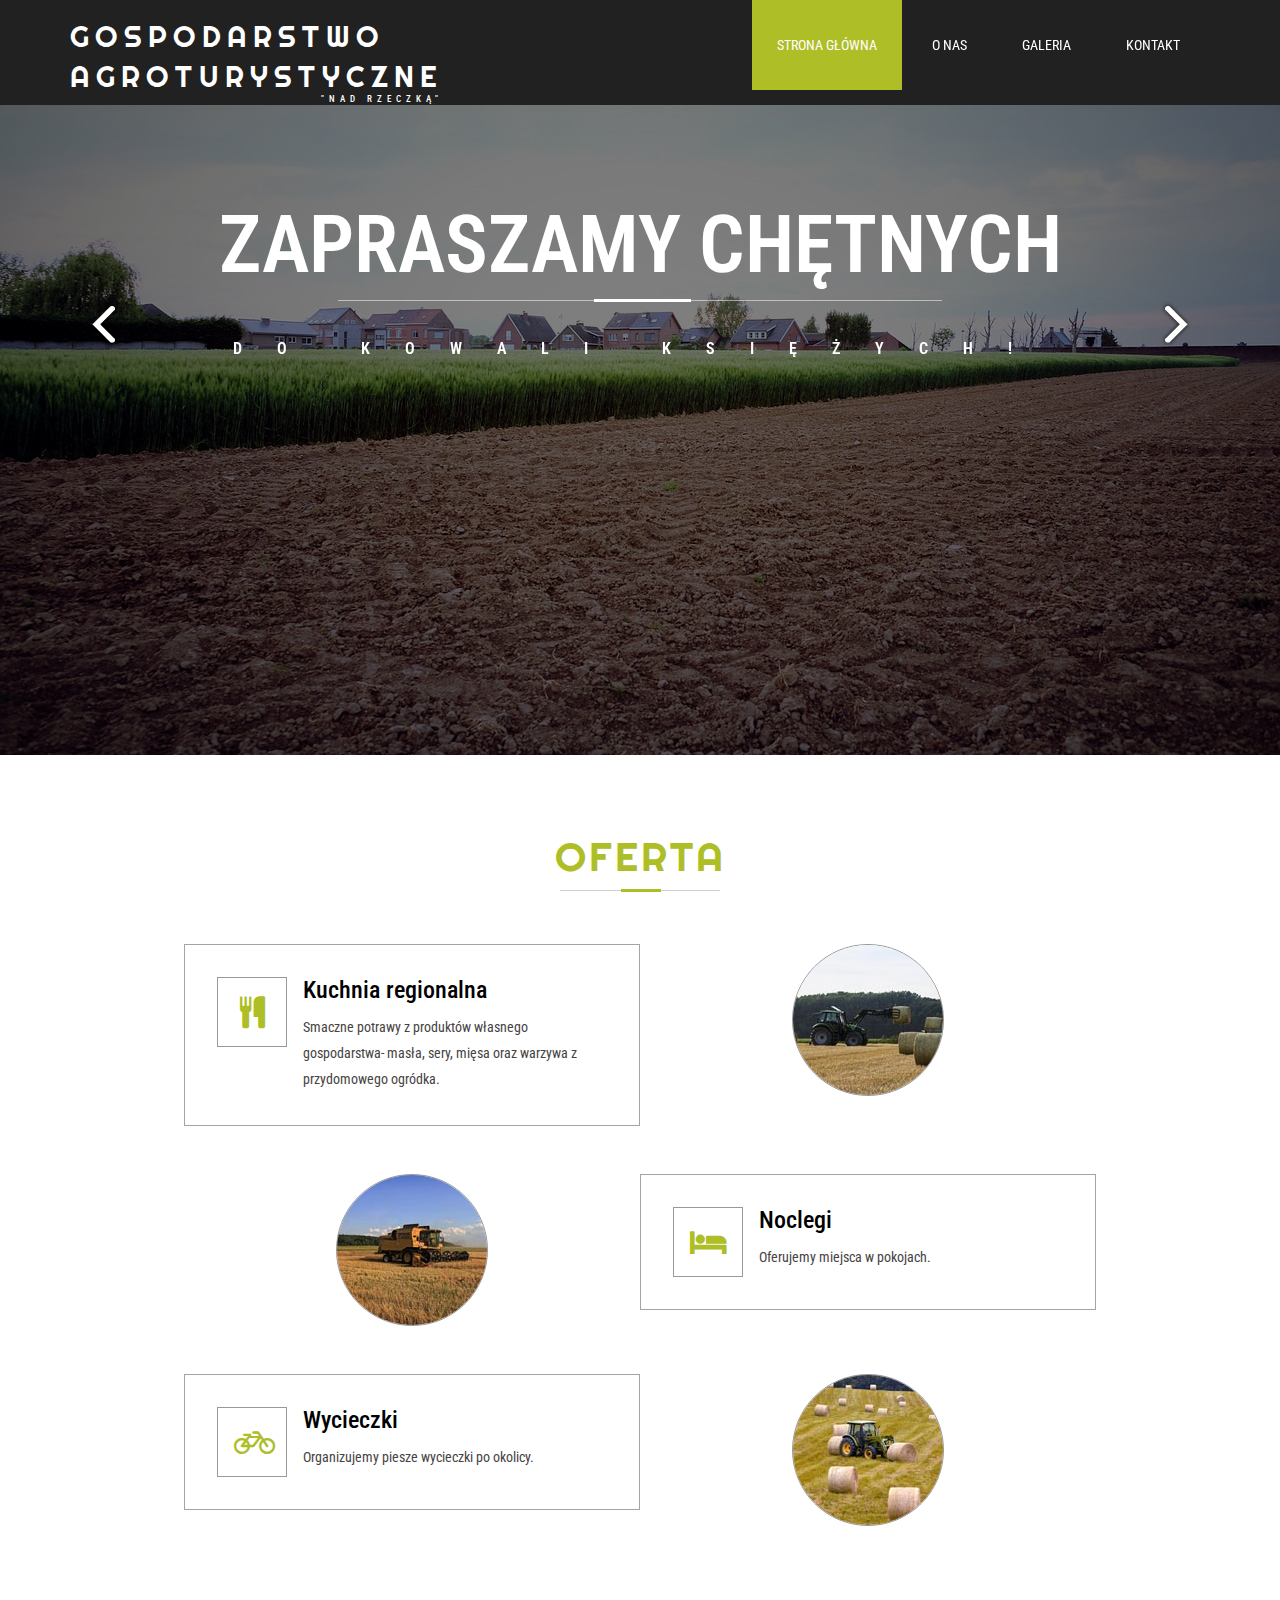
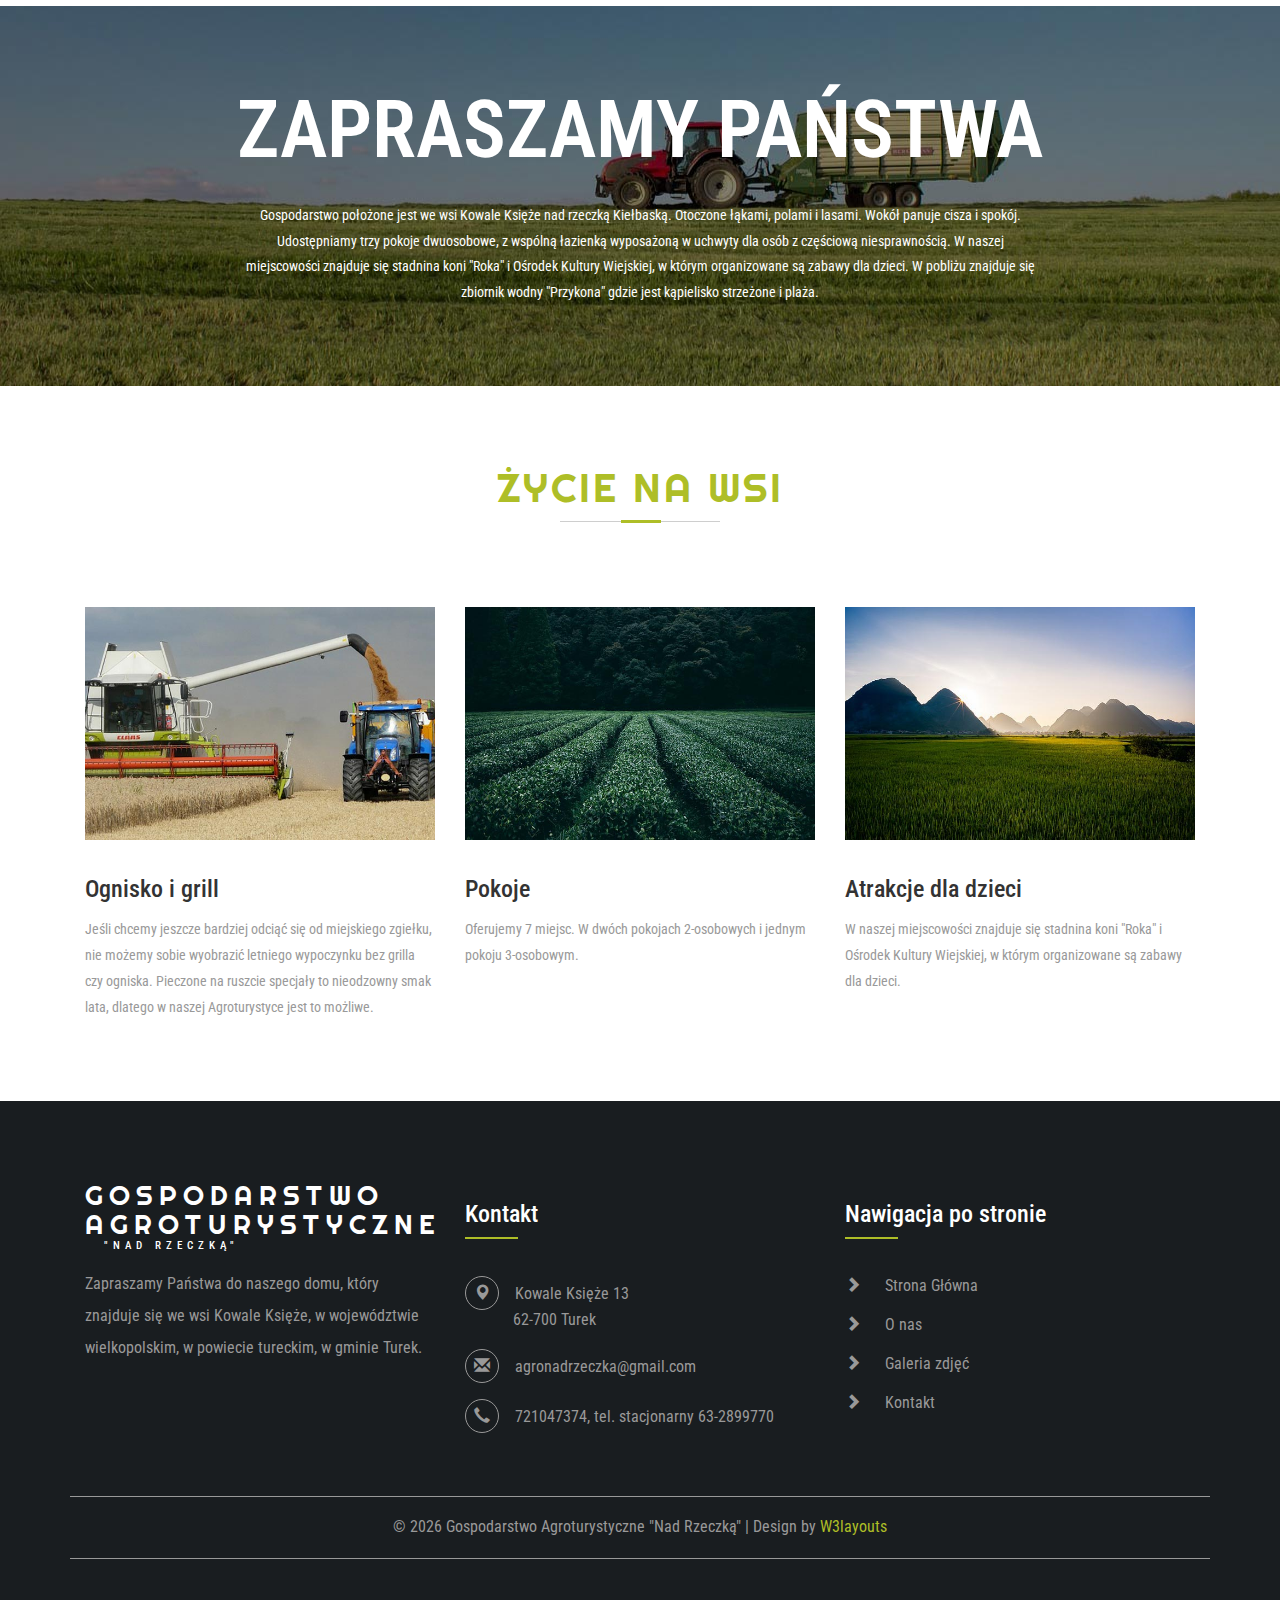
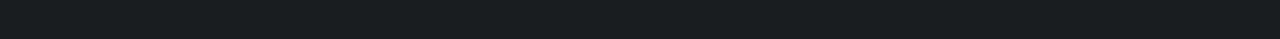
==== commit b6da86e7: "update footers on all pages" ====
--- a/index.html
+++ b/index.html
@@ -57,7 +57,7 @@
 							<li class="active"><a href="index.html">Strona główna</a></li>
 							<li><a href="about.html" class="hvr-sweep-to-bottom">O nas</a></li>
 							<li><a href="gallery.html" class="hvr-sweep-to-bottom">Galeria</a></li>
-							<li><a href="mail.html" class="hvr-sweep-to-bottom">Kontakt</a></li>
+							<li><a href="contact.html" class="hvr-sweep-to-bottom">Kontakt</a></li>
 						</ul>
 					</nav>
 				</div>
@@ -232,7 +232,7 @@
 						wsi Kowale Księże, w województwie wielkopolskim, w powiecie tureckim, w gminie Turek.</p>
 				</div>
 				<div class="col-md-4 agileinfo_footer_grid">
-					<h3>Contact Info</h3>
+					<h3>Kontakt</h3>
 					<ul class="agileinfo_footer_grid_list">
 						<li><i class="glyphicon glyphicon-map-marker" aria-hidden="true"></i>Kowale Księże 13 <span>62-700 Turek</span></li>
 						<li><i class="glyphicon glyphicon-envelope" aria-hidden="true"></i><a href="mailto:agronadrzeczka@gmail.com">agronadrzeczka@gmail.com</a></li>
@@ -243,11 +243,9 @@
 					<h3>Nawigacja po stronie</h3>
 					<ul class="agileinfo_footer_grid_nav">
 						<li><span class="glyphicon glyphicon-chevron-right" aria-hidden="true"></span><a href="index.html">Strona Główna</a></li>
-						<li><span class="glyphicon glyphicon-chevron-right" aria-hidden="true"></span><a href="about.html">About Us</a></li>
-						<li><span class="glyphicon glyphicon-chevron-right" aria-hidden="true"></span><a href="gallery.html">Gallery</a></li>
-						<li><span class="glyphicon glyphicon-chevron-right" aria-hidden="true"></span><a href="typography.html">Typography</a></li>
-						<li><span class="glyphicon glyphicon-chevron-right" aria-hidden="true"></span><a href="icons.html">Icons</a></li>
-						<li><span class="glyphicon glyphicon-chevron-right" aria-hidden="true"></span><a href="mail.html">Mail Us</a></li>
+						<li><span class="glyphicon glyphicon-chevron-right" aria-hidden="true"></span><a href="about.html">O nas</a></li>
+						<li><span class="glyphicon glyphicon-chevron-right" aria-hidden="true"></span><a href="gallery.html">Galeria zdjęć</a></li>
+						<li><span class="glyphicon glyphicon-chevron-right" aria-hidden="true"></span><a href="contact.html">Kontakt</a></li>
 					</ul>
 				</div>
 				<div class="clearfix"> </div>
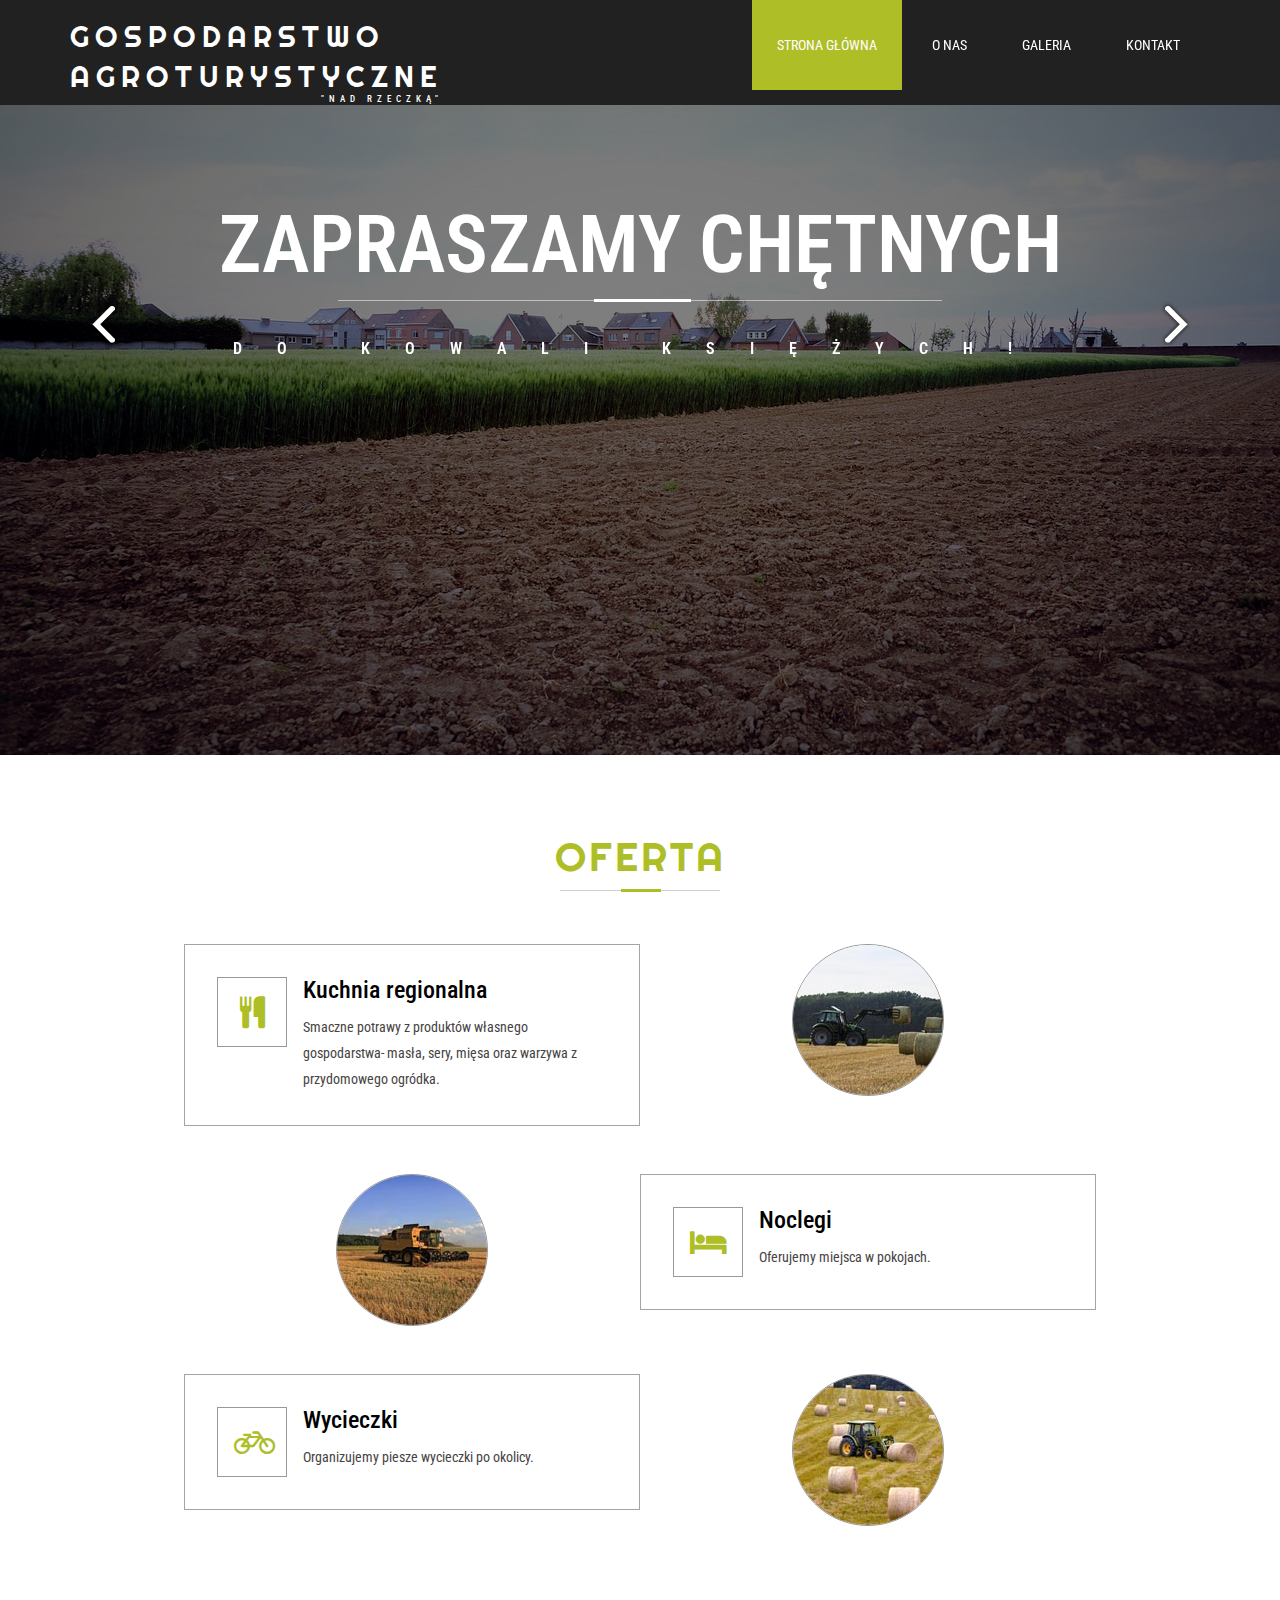
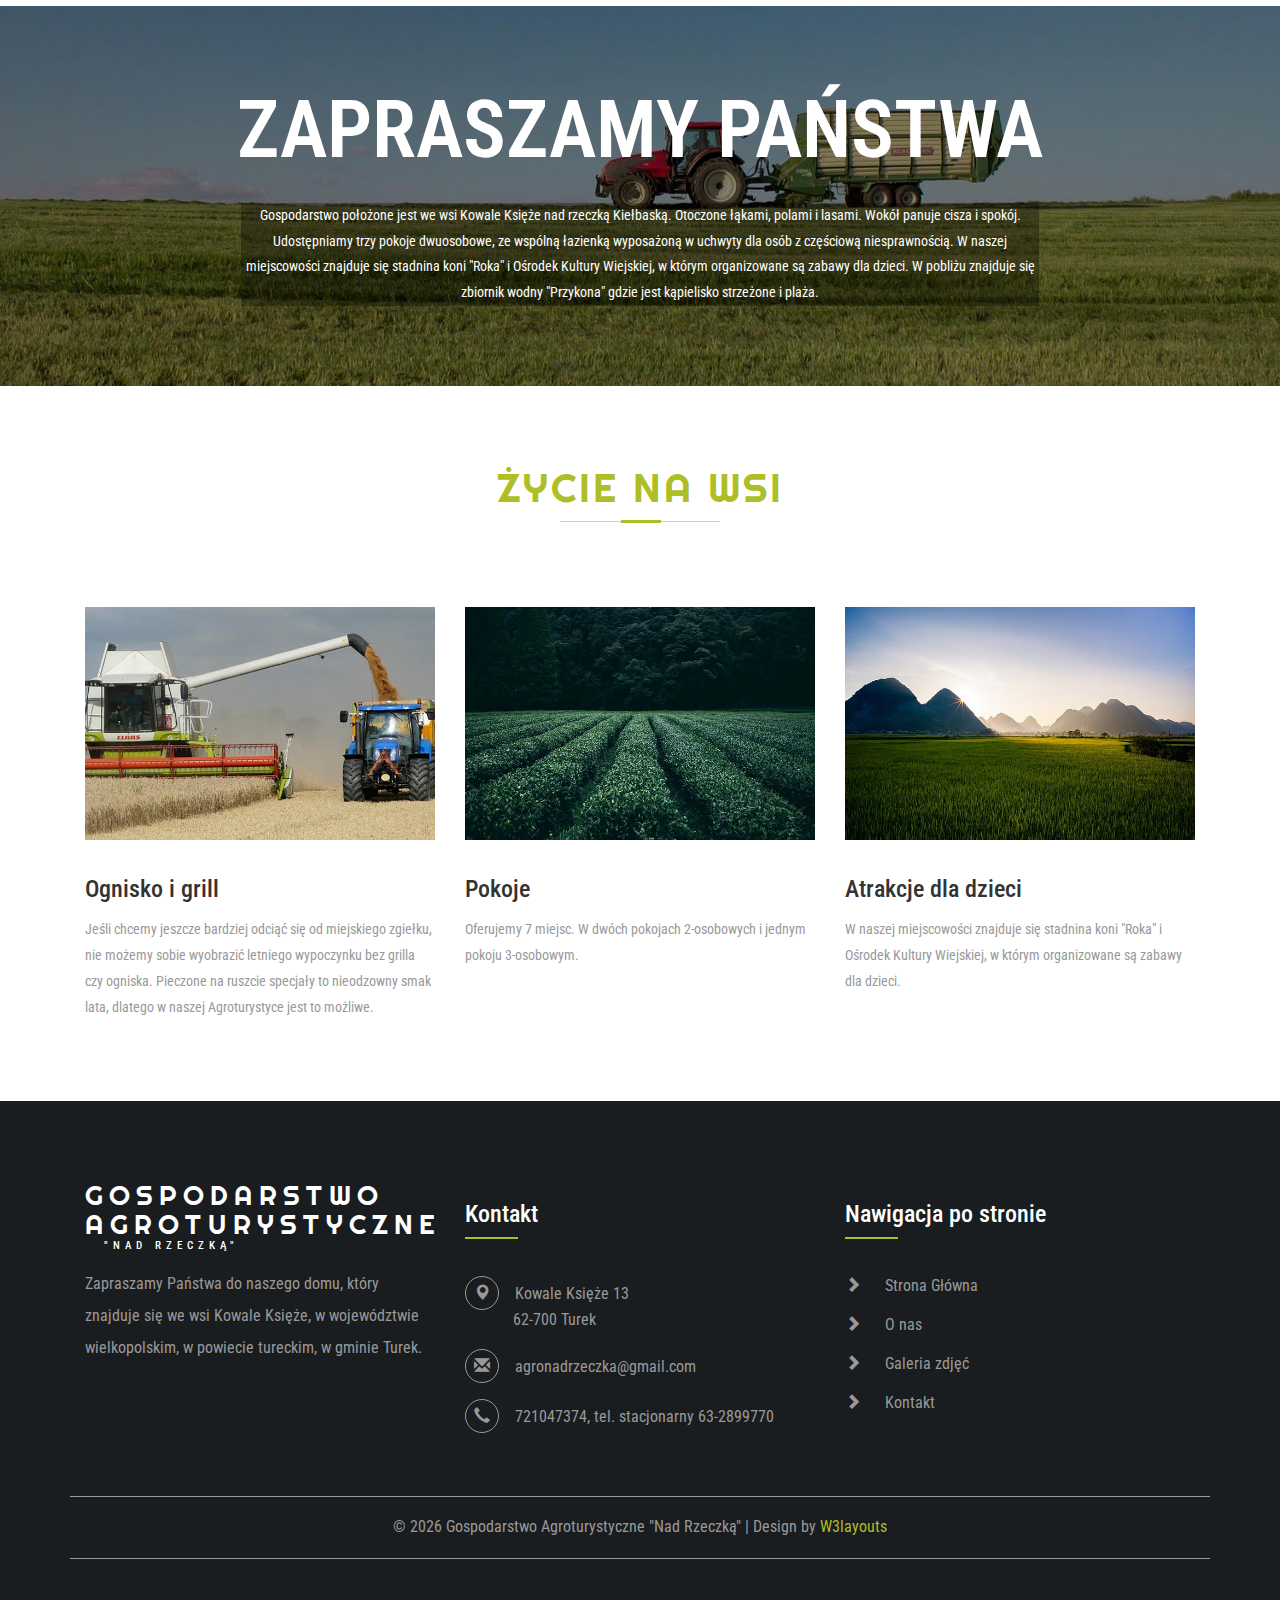
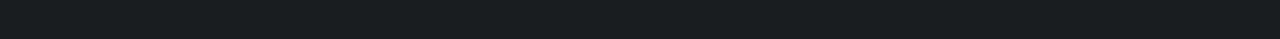
==== commit d40080ce: "add new style for text on photo at index page" ====
--- a/index.html
+++ b/index.html
@@ -167,7 +167,7 @@
 	<div class="text-grid">
 		<div class="container">
 			<h4>Zapraszamy Państwa</h4>
-			<p>Gospodarstwo położone jest we wsi Kowale Księże nad rzeczką Kiełbaską. Otoczone łąkami, polami i lasami. Wokół panuje cisza i spokój. Udostępniamy trzy pokoje dwuosobowe, z wspólną łazienką wyposażoną w uchwyty dla osób z częściową niesprawnością. W naszej miejscowości znajduje się stadnina koni "Roka" i Ośrodek Kultury Wiejskiej, w którym organizowane są zabawy dla dzieci. W pobliżu znajduje się zbiornik wodny "Przykona" gdzie jest kąpielisko strzeżone i plaża.
+			<p class="photo-text">Gospodarstwo położone jest we wsi Kowale Księże nad rzeczką Kiełbaską. Otoczone łąkami, polami i lasami. Wokół panuje cisza i spokój. Udostępniamy trzy pokoje dwuosobowe, ze wspólną łazienką wyposażoną w uchwyty dla osób z częściową niesprawnością. W naszej miejscowości znajduje się stadnina koni "Roka" i Ośrodek Kultury Wiejskiej, w którym organizowane są zabawy dla dzieci. W pobliżu znajduje się zbiornik wodny "Przykona" gdzie jest kąpielisko strzeżone i plaża.
 			</p>
 		</div>
 	</div>
--- a/css/style.css
+++ b/css/style.css
@@ -21,6 +21,18 @@
 body a:hover {
     text-decoration: none;
 }
+
+.photo-text{
+    background: rgba(0, 0, 0, 0.3);
+}
+
+.photo-text:hover{
+    background: rgba(0, 0, 0, 0.5);
+    -webkit-transition: background-color 8000ms linear;
+    -ms-transition: background-color 8000ms linear;
+    transition: background-color 8000ms linear;
+}
+
 /*-- header --*/
 input[type="submit"],.w3l_banner_info_left_grid_left h3 a,.w3agile_footer_copy p a,.reply a,.agile_cat_grid_tags ul li a:hover,.agile_cat_grid ul.categories li a,.w3l_admin a,.w3ls_single_left_grid_right ul li a,.wthree_features_services_grid h4 a,.agile_services_bottom_grid_left_grid a,.simplefilter li,.agileinfo_footer_grid ul li a,.w3l_banner_info_left_grid1,.agile_blog_grid h4 a{
 	transition: .5s ease-in;
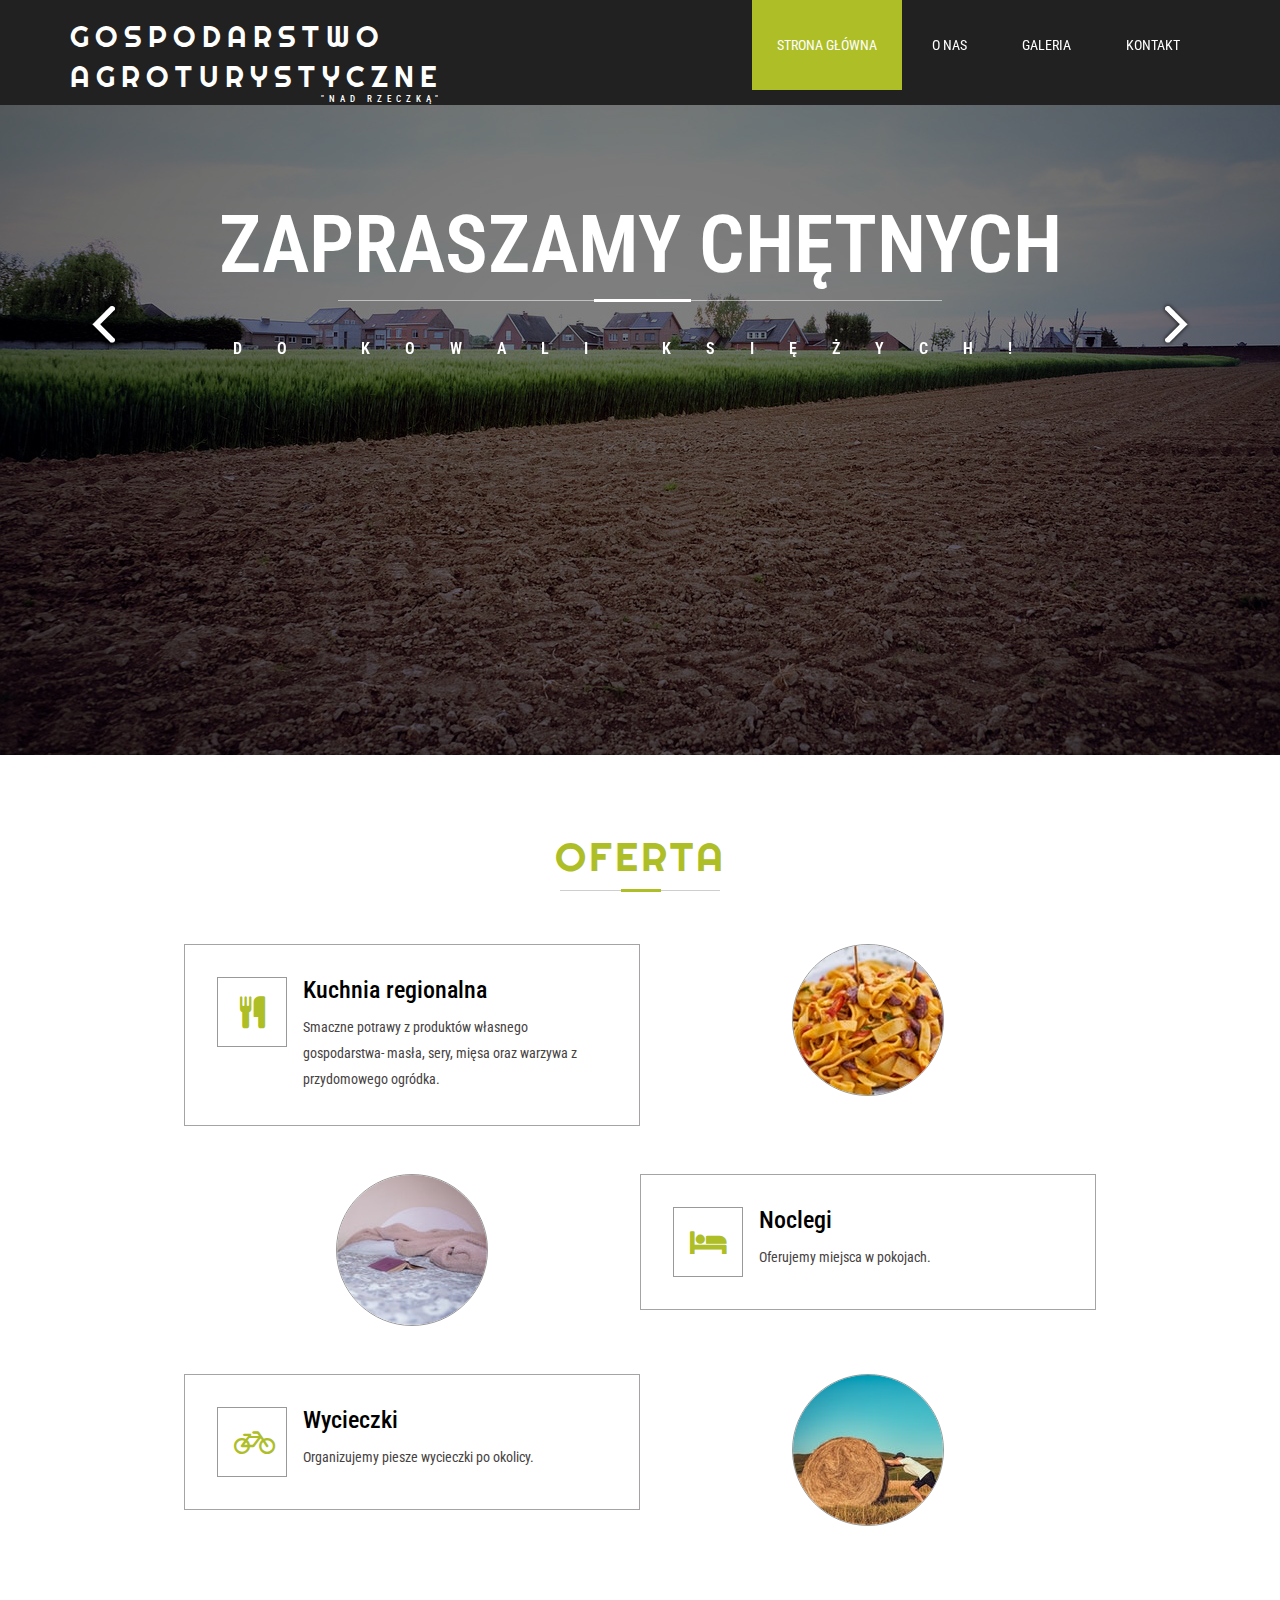
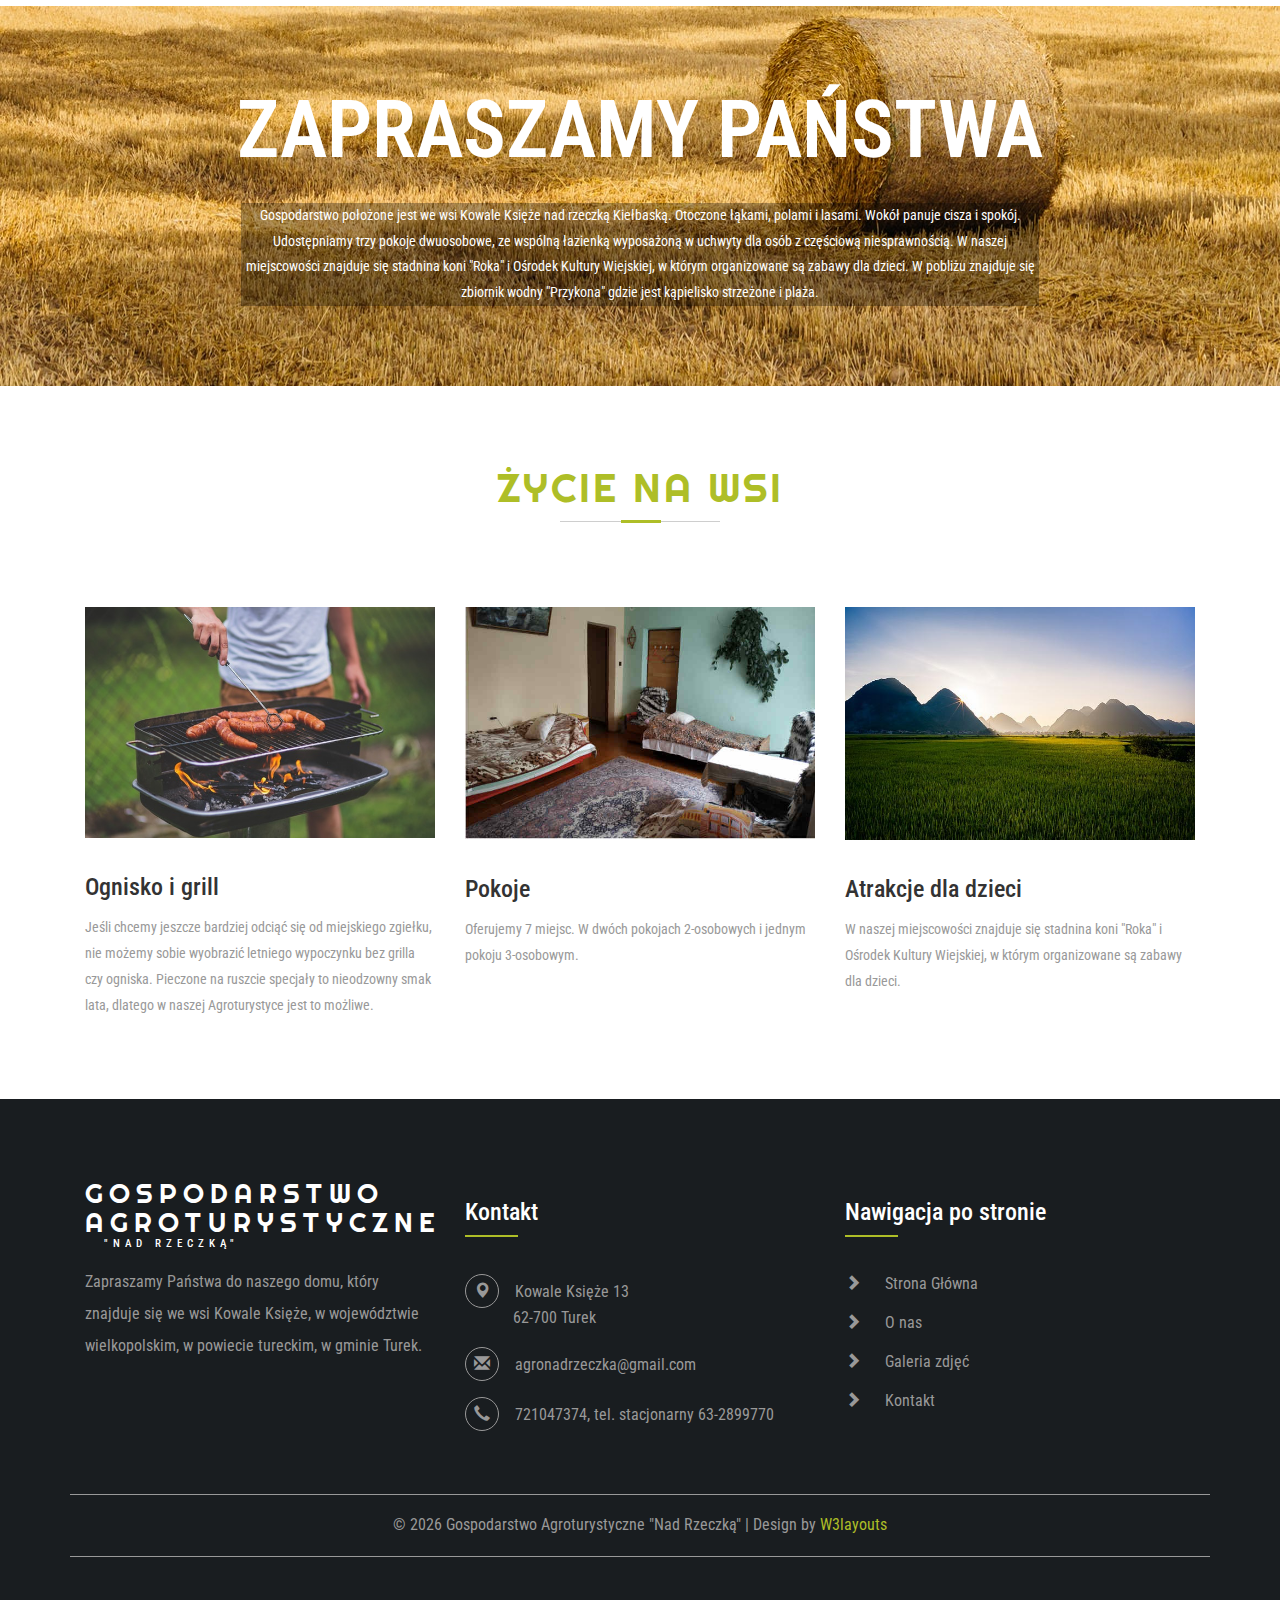
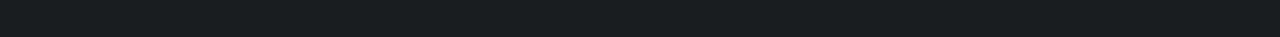
==== commit b3cddb22: "done todo list" ====
--- a/index.html
+++ b/index.html
@@ -1,5 +1,5 @@
 <!DOCTYPE html>
-<html lang="en">
+<html lang="pl">
 <head>
 <title>Agroturystyka nad rzeczką</title>
 <meta name="viewport" content="width=device-width, initial-scale=1">
--- a/css/style.css
+++ b/css/style.css
@@ -672,12 +672,12 @@
 }
 /*-- about-top --*/
 .about-w3layouts-pic{
-    background: url(../images/10.jpg) no-repeat 0px 0px;
-    background-size: cover;
-    min-height: 450px;
+    background: url(../images/10.webp) no-repeat 0px 0px;
+    background-size: contain;
+    min-height: 750px;
 }
 .about-right h5 {
-    font-size: 1.5em;
+    font-size: 1.7em;
     color: #000;
     margin: 0;
 }
